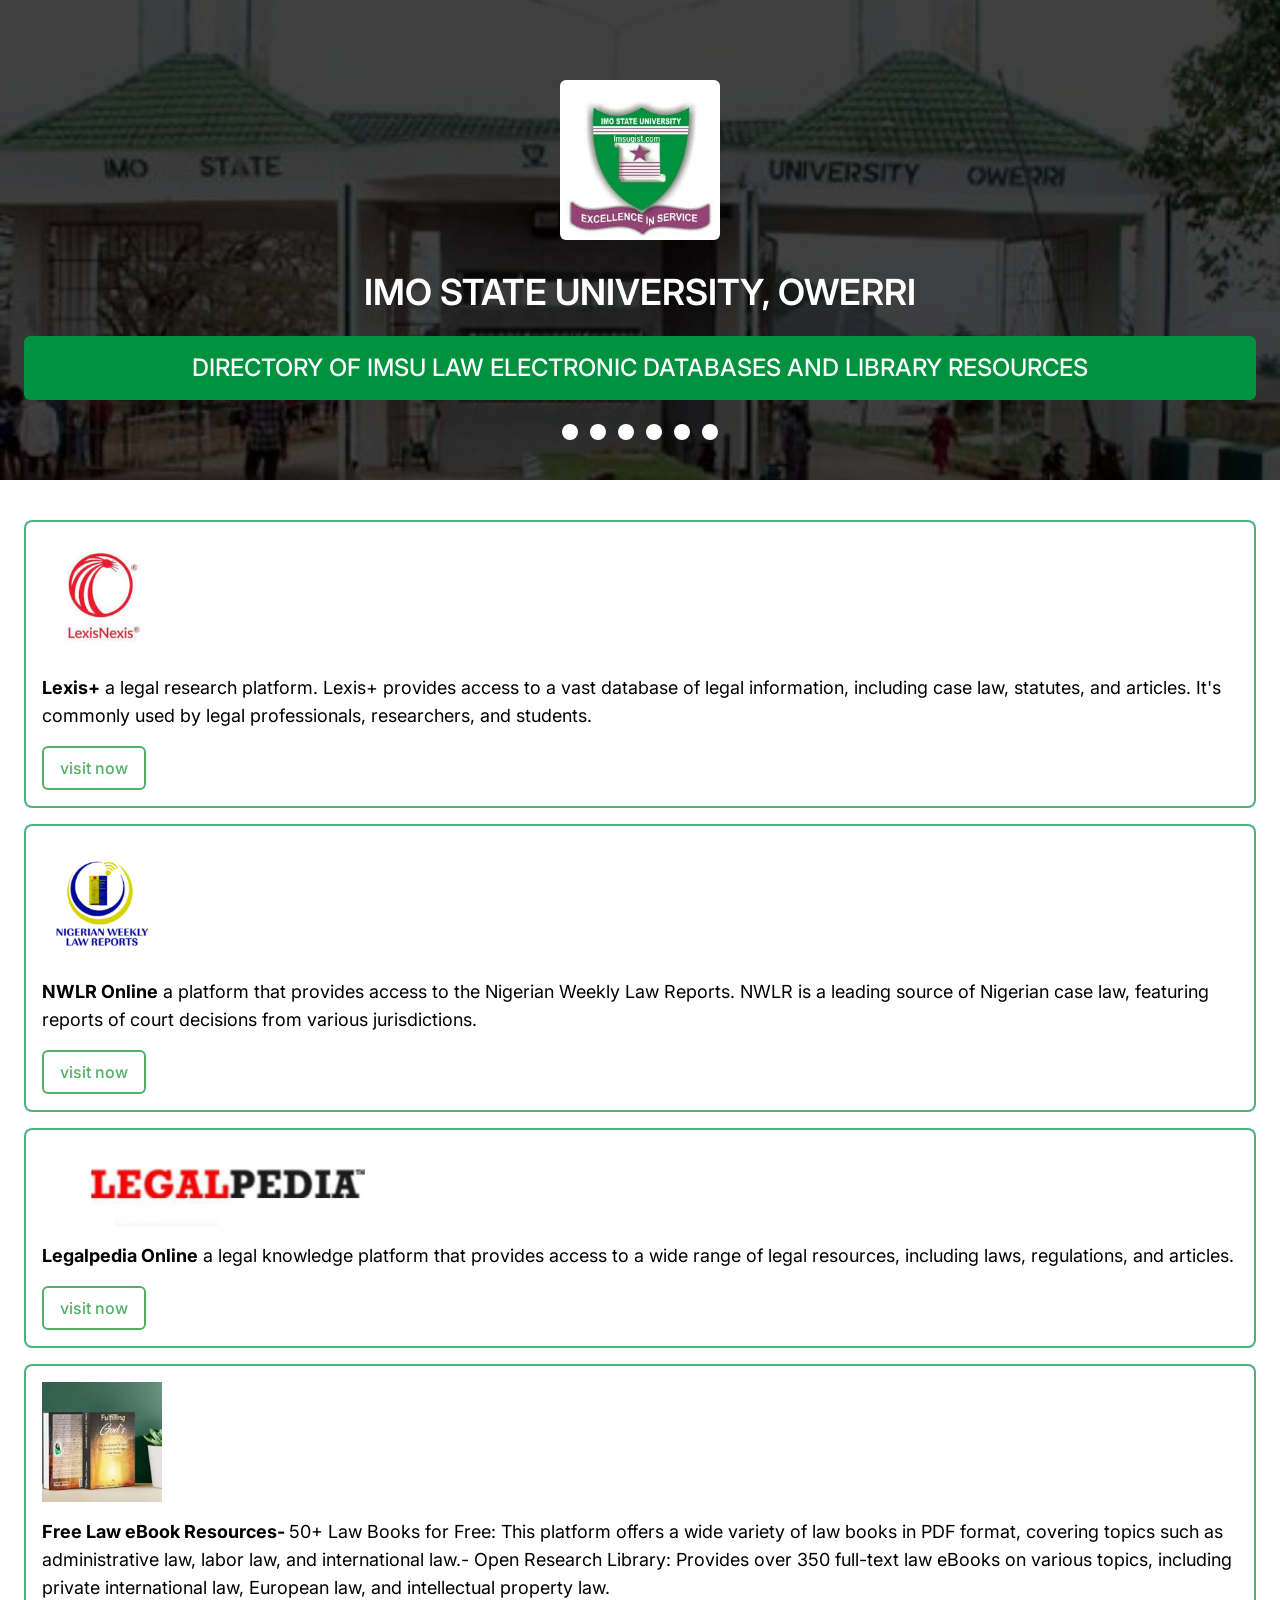
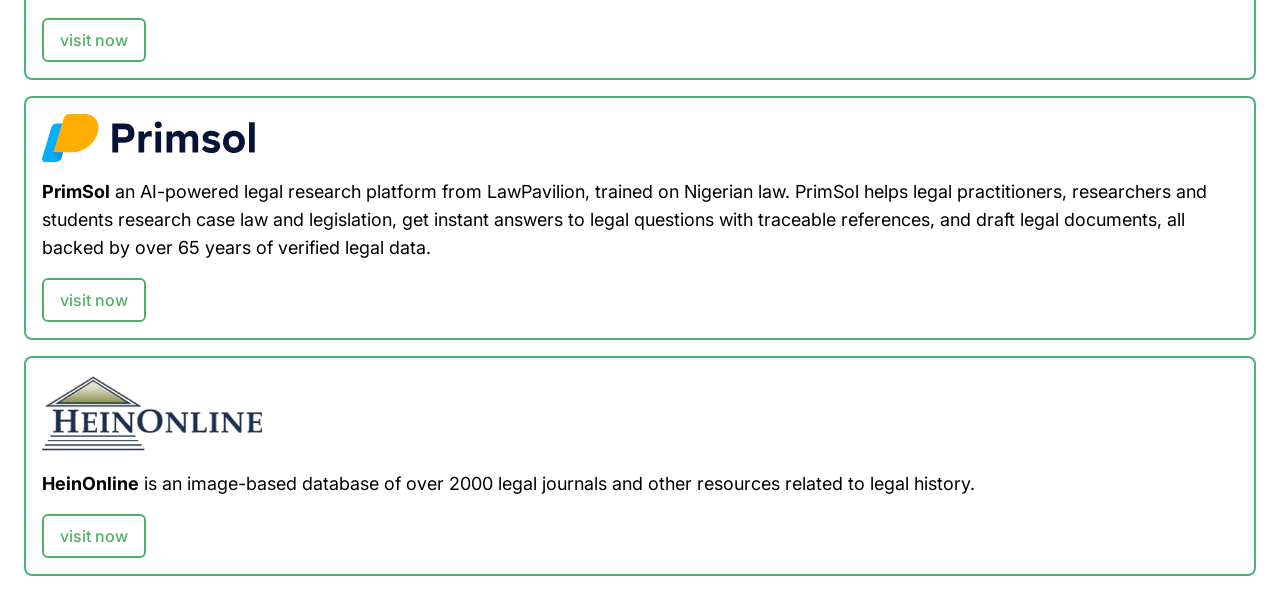
==== page.html @ 655c73ee "IMSU Law Library: add PrimSol and HeinOnline, remove login Co-Authored-By: Claude Sonnet 5.5 <norepl" ====
<!DOCTYPE html>
<html lang="en"><head>
<meta charset="utf-8"/>
<link href="imsulogo.jpg" rel="icon" type="image/svg+xml"/>
<link href="https://fonts.googleapis.com" rel="preconnect"/>
<link crossorigin="" href="https://fonts.gstatic.com" rel="preconnect"/>
<link href="https://fonts.googleapis.com/css2?family=Inter:wght@400;500;600;700&display=swap" rel="stylesheet"/>
<meta content="width=device-width, initial-scale=1.0" name="viewport"/>
<title>IMO STATE UNIVERISTY</title>
<script src="assets/index-BU5U6hZF.js" type="module"></script>
<link href="assets/index-Bzq4hoVD.css" rel="stylesheet"/>
<style id="_goober"> @keyframes go2264125279{from{transform:scale(0) rotate(45deg);opacity:0;}to{transform:scale(1) rotate(45deg);opacity:1;}}@keyframes go3020080000{from{transform:scale(0);opacity:0;}to{transform:scale(1);opacity:1;}}@keyframes go463499852{from{transform:scale(0) rotate(90deg);opacity:0;}to{transform:scale(1) rotate(90deg);opacity:1;}}@keyframes go1268368563{from{transform:rotate(0deg);}to{transform:rotate(360deg);}}@keyframes go1310225428{from{transform:scale(0) rotate(45deg);opacity:0;}to{transform:scale(1) rotate(45deg);opacity:1;}}@keyframes go651618207{0%{height:0;width:0;opacity:0;}40%{height:0;width:6px;opacity:1;}100%{opacity:1;height:10px;}}@keyframes go901347462{from{transform:scale(0.6);opacity:0.4;}to{transform:scale(1);opacity:1;}}.go4109123758{z-index:9999;}.go4109123758 > *{pointer-events:auto;}</style></head>
<body>
<div id="root"><div><div class="bg-[url(/imsu.jpg)] bg-black/75 bg-blend-overlay bg-cover bg-center py-10 px-3 md:px-6"><img alt="MLU" class="mx-auto size-20 sm:size-30 md:size-40 rounded-md mt-10" src="imsulogo.jpg"/><h1 class="text-lg sm:text-2xl md:text-4xl font-semibold text-center mt-4 py-4 px-2 text-white">IMO STATE UNIVERSITY, OWERRI</h1><h2 class="text-lg md:text-2xl font-medium bg-[#019240] text-white text-center mt-2 py-4 px-4 rounded-md max-w-7xl mx-auto">DIRECTORY OF IMSU LAW ELECTRONIC DATABASES AND LIBRARY RESOURCES</h2><div class="mt-6 w-fit flex items-center gap-3 mx-auto"><div class="bg-white size-3 md:size-4 rounded-full animate-pulse"></div><div class="bg-white size-3 md:size-4 rounded-full animate-pulse"></div><div class="bg-white size-3 md:size-4 rounded-full animate-pulse"></div><div class="bg-white size-3 md:size-4 rounded-full animate-pulse"></div><div class="bg-white size-3 md:size-4 rounded-full animate-pulse"></div><div class="bg-white size-3 md:size-4 rounded-full animate-pulse"></div></div></div><div class="max-w-7xl mx-auto p-4 md:p-6 mt-4"><div class="flex flex-col gap-4"><div class="bg-[#019240]/70 p-0.5 rounded-lg hover:scale-[102%_102%_102%] transition duration-200"><div class="bg-white rounded-md p-4"><img alt="Lexis+" class="size-20 md:size-30 object-cover object-center" src="assets/lexisNexis-DkxVz73U.png"/><p class="mt-4 md:text-lg"><span class="font-bold">Lexis+</span> a legal research platform. Lexis+ provides access to a vast database of legal information, including case law, statutes, and articles. It's commonly used by legal professionals, researchers, and students.</p><a class="py-2 px-4 mt-4 border-[#51b066] border-2 text-[#51b066] hover:bg-[#51b066] transition duration-300 hover:text-white block w-fit rounded-md font-medium" href="https://plus.lexis.com/uk" target="_blank">visit now</a></div></div><div class="bg-[#019240]/70 p-0.5 rounded-lg hover:scale-[102%_102%_102%] transition duration-200"><div class="bg-white rounded-md p-4"><img alt="NWLR Online" class="size-20 md:size-30 object-cover object-center" src="assets/NWLR-CiAnvEid.png"/><p class="mt-4 md:text-lg"><span class="font-bold">NWLR Online</span> a platform that provides access to the Nigerian Weekly Law Reports. NWLR is a leading source of Nigerian case law, featuring reports of court decisions from various jurisdictions.</p><a class="py-2 px-4 mt-4 border-[#51b066] border-2 text-[#51b066] hover:bg-[#51b066] transition duration-300 hover:text-white block w-fit rounded-md font-medium" href="https://nwlronline.com/auth/login" target="_blank">visit now</a></div></div><div class="bg-[#019240]/70 p-0.5 rounded-lg hover:scale-[102%_102%_102%] transition duration-200"><div class="bg-white rounded-md p-4"><img alt="Legalpedia Online" class="h-20" src="assets/legalPedia-B7PA20Cq.png"/><p class="mt-4 md:text-lg"><span class="font-bold">Legalpedia Online</span> a legal knowledge platform that provides access to a wide range of legal resources, including laws, regulations, and articles.</p><a class="py-2 px-4 mt-4 border-[#51b066] border-2 text-[#51b066] hover:bg-[#51b066] transition duration-300 hover:text-white block w-fit rounded-md font-medium" href="https://legalpediaresources.com " target="_blank">visit now</a></div></div><div class="bg-[#019240]/70 p-0.5 rounded-lg hover:scale-[102%_102%_102%] transition duration-200"><div class="bg-white rounded-md p-4"><img alt="Free Law eBook Resources- " class="size-20 md:size-30 object-cover object-center" src="assets/freeEbooks-CNn2TkH9.png"/><p class="mt-4 md:text-lg"><span class="font-bold">Free Law eBook Resources- </span> 50+ Law Books for Free: This platform offers a wide variety of law books in PDF format, covering topics such as administrative law, labor law, and international law.- Open Research Library: Provides over 350 full-text law eBooks on various topics, including private international law, European law, and intellectual property law.</p><a class="py-2 px-4 mt-4 border-[#51b066] border-2 text-[#51b066] hover:bg-[#51b066] transition duration-300 hover:text-white block w-fit rounded-md font-medium" href="https://directory.doabooks.org/discover?query=Law&amp;locale-attribute=en" target="_blank">visit now</a></div></div><div class="bg-[#019240]/70 p-0.5 rounded-lg hover:scale-[102%_102%_102%] transition duration-200"><div class="bg-white rounded-md p-4"><img alt="PrimSol" style="height:3rem" src="assets/primsol.svg"/><p class="mt-4 md:text-lg"><span class="font-bold">PrimSol</span> an AI-powered legal research platform from LawPavilion, trained on Nigerian law. PrimSol helps legal practitioners, researchers and students research case law and legislation, get instant answers to legal questions with traceable references, and draft legal documents, all backed by over 65 years of verified legal data.</p><a class="py-2 px-4 mt-4 border-[#51b066] border-2 text-[#51b066] hover:bg-[#51b066] transition duration-300 hover:text-white block w-fit rounded-md font-medium" href="https://primsol.lawpavilion.com/" target="_blank">visit now</a></div></div><div class="bg-[#019240]/70 p-0.5 rounded-lg hover:scale-[102%_102%_102%] transition duration-200"><div class="bg-white rounded-md p-4"><img alt="HeinOnline" class="h-20" src="assets/heinonline.png"/><p class="mt-4 md:text-lg"><span class="font-bold">HeinOnline</span> is an image-based database of over 2000 legal journals and other resources related to legal history.</p><a class="py-2 px-4 mt-4 border-[#51b066] border-2 text-[#51b066] hover:bg-[#51b066] transition duration-300 hover:text-white block w-fit rounded-md font-medium" href="https://wikipedialibrary.wmflabs.org/partners/33/" target="_blank">visit now</a></div></div></div></div></div><div id="_rht_toaster" style="position: fixed; z-index: 9999; inset: 16px; pointer-events: none;"></div></div>
</body></html>
---- assets/index-Bzq4hoVD.css ----
/*! tailwindcss v4.1.11 | MIT License | https://tailwindcss.com */@layer properties{@supports (((-webkit-hyphens:none)) and (not (margin-trim:inline))) or ((-moz-orient:inline) and (not (color:rgb(from red r g b)))){*,:before,:after,::backdrop{--tw-space-y-reverse:0;--tw-border-style:solid;--tw-font-weight:initial;--tw-blur:initial;--tw-brightness:initial;--tw-contrast:initial;--tw-grayscale:initial;--tw-hue-rotate:initial;--tw-invert:initial;--tw-opacity:initial;--tw-saturate:initial;--tw-sepia:initial;--tw-drop-shadow:initial;--tw-drop-shadow-color:initial;--tw-drop-shadow-alpha:100%;--tw-drop-shadow-size:initial;--tw-duration:initial}}}@layer theme{:root,:host{--font-sans:ui-sans-serif,system-ui,sans-serif,"Apple Color Emoji","Segoe UI Emoji","Segoe UI Symbol","Noto Color Emoji";--font-mono:ui-monospace,SFMono-Regular,Menlo,Monaco,Consolas,"Liberation Mono","Courier New",monospace;--color-green-600:oklch(62.7% .194 149.214);--color-green-700:oklch(52.7% .154 150.069);--color-gray-100:oklch(96.7% .003 264.542);--color-black:#000;--color-white:#fff;--spacing:.25rem;--container-xl:36rem;--container-7xl:80rem;--text-lg:1.125rem;--text-lg--line-height:calc(1.75/1.125);--text-2xl:1.5rem;--text-2xl--line-height:calc(2/1.5);--text-4xl:2.25rem;--text-4xl--line-height:calc(2.5/2.25);--font-weight-medium:500;--font-weight-semibold:600;--font-weight-bold:700;--radius-sm:.25rem;--radius-md:.375rem;--radius-lg:.5rem;--animate-pulse:pulse 2s cubic-bezier(.4,0,.6,1)infinite;--default-transition-duration:.15s;--default-transition-timing-function:cubic-bezier(.4,0,.2,1);--default-font-family:var(--font-sans);--default-mono-font-family:var(--font-mono)}}@layer base{*,:after,:before,::backdrop{box-sizing:border-box;border:0 solid;margin:0;padding:0}::file-selector-button{box-sizing:border-box;border:0 solid;margin:0;padding:0}html,:host{-webkit-text-size-adjust:100%;tab-size:4;line-height:1.5;font-family:var(--default-font-family,ui-sans-serif,system-ui,sans-serif,"Apple Color Emoji","Segoe UI Emoji","Segoe UI Symbol","Noto Color Emoji");font-feature-settings:var(--default-font-feature-settings,normal);font-variation-settings:var(--default-font-variation-settings,normal);-webkit-tap-highlight-color:transparent}hr{height:0;color:inherit;border-top-width:1px}abbr:where([title]){-webkit-text-decoration:underline dotted;text-decoration:underline dotted}h1,h2,h3,h4,h5,h6{font-size:inherit;font-weight:inherit}a{color:inherit;-webkit-text-decoration:inherit;text-decoration:inherit}b,strong{font-weight:bolder}code,kbd,samp,pre{font-family:var(--default-mono-font-family,ui-monospace,SFMono-Regular,Menlo,Monaco,Consolas,"Liberation Mono","Courier New",monospace);font-feature-settings:var(--default-mono-font-feature-settings,normal);font-variation-settings:var(--default-mono-font-variation-settings,normal);font-size:1em}small{font-size:80%}sub,sup{vertical-align:baseline;font-size:75%;line-height:0;position:relative}sub{bottom:-.25em}sup{top:-.5em}table{text-indent:0;border-color:inherit;border-collapse:collapse}:-moz-focusring{outline:auto}progress{vertical-align:baseline}summary{display:list-item}ol,ul,menu{list-style:none}img,svg,video,canvas,audio,iframe,embed,object{vertical-align:middle;display:block}img,video{max-width:100%;height:auto}button,input,select,optgroup,textarea{font:inherit;font-feature-settings:inherit;font-variation-settings:inherit;letter-spacing:inherit;color:inherit;opacity:1;background-color:#0000;border-radius:0}::file-selector-button{font:inherit;font-feature-settings:inherit;font-variation-settings:inherit;letter-spacing:inherit;color:inherit;opacity:1;background-color:#0000;border-radius:0}:where(select:is([multiple],[size])) optgroup{font-weight:bolder}:where(select:is([multiple],[size])) optgroup option{padding-inline-start:20px}::file-selector-button{margin-inline-end:4px}::placeholder{opacity:1}@supports (not ((-webkit-appearance:-apple-pay-button))) or (contain-intrinsic-size:1px){::placeholder{color:currentColor}@supports (color:color-mix(in lab,red,red)){::placeholder{color:color-mix(in oklab,currentcolor 50%,transparent)}}}textarea{resize:vertical}::-webkit-search-decoration{-webkit-appearance:none}::-webkit-date-and-time-value{min-height:1lh;text-align:inherit}::-webkit-datetime-edit{display:inline-flex}::-webkit-datetime-edit-fields-wrapper{padding:0}::-webkit-datetime-edit{padding-block:0}::-webkit-datetime-edit-year-field{padding-block:0}::-webkit-datetime-edit-month-field{padding-block:0}::-webkit-datetime-edit-day-field{padding-block:0}::-webkit-datetime-edit-hour-field{padding-block:0}::-webkit-datetime-edit-minute-field{padding-block:0}::-webkit-datetime-edit-second-field{padding-block:0}::-webkit-datetime-edit-millisecond-field{padding-block:0}::-webkit-datetime-edit-meridiem-field{padding-block:0}:-moz-ui-invalid{box-shadow:none}button,input:where([type=button],[type=reset],[type=submit]){appearance:button}::file-selector-button{appearance:button}::-webkit-inner-spin-button{height:auto}::-webkit-outer-spin-button{height:auto}[hidden]:where(:not([hidden=until-found])){display:none!important}}@layer components;@layer utilities{.mx-auto{margin-inline:auto}.mt-2{margin-top:calc(var(--spacing)*2)}.mt-4{margin-top:calc(var(--spacing)*4)}.mt-6{margin-top:calc(var(--spacing)*6)}.mt-8{margin-top:calc(var(--spacing)*8)}.mt-10{margin-top:calc(var(--spacing)*10)}.ml-auto{margin-left:auto}.block{display:block}.flex{display:flex}.size-3{width:calc(var(--spacing)*3);height:calc(var(--spacing)*3)}.size-20{width:calc(var(--spacing)*20);height:calc(var(--spacing)*20)}.h-20{height:calc(var(--spacing)*20)}.w-fit{width:fit-content}.w-full{width:100%}.max-w-7xl{max-width:var(--container-7xl)}.max-w-xl{max-width:var(--container-xl)}.animate-pulse{animation:var(--animate-pulse)}.cursor-pointer{cursor:pointer}.flex-col{flex-direction:column}.items-center{align-items:center}.gap-3{gap:calc(var(--spacing)*3)}.gap-4{gap:calc(var(--spacing)*4)}:where(.space-y-1>:not(:last-child)){--tw-space-y-reverse:0;margin-block-start:calc(calc(var(--spacing)*1)*var(--tw-space-y-reverse));margin-block-end:calc(calc(var(--spacing)*1)*calc(1 - var(--tw-space-y-reverse)))}:where(.space-y-4>:not(:last-child)){--tw-space-y-reverse:0;margin-block-start:calc(calc(var(--spacing)*4)*var(--tw-space-y-reverse));margin-block-end:calc(calc(var(--spacing)*4)*calc(1 - var(--tw-space-y-reverse)))}.rounded-full{border-radius:3.40282e38px}.rounded-lg{border-radius:var(--radius-lg)}.rounded-md{border-radius:var(--radius-md)}.rounded-sm{border-radius:var(--radius-sm)}.border-1{border-style:var(--tw-border-style);border-width:1px}.border-2{border-style:var(--tw-border-style);border-width:2px}.border-\[\#51b066\]{border-color:#51b066}.border-black{border-color:var(--color-black)}.bg-\[\#00974a\]{background-color:#00974a}.bg-\[\#019240\]{background-color:#019240}.bg-\[\#019240\]\/70{background-color:#019240b3}.bg-black\/60{background-color:#0009}@supports (color:color-mix(in lab,red,red)){.bg-black\/60{background-color:color-mix(in oklab,var(--color-black)60%,transparent)}}.bg-black\/75{background-color:#000000bf}@supports (color:color-mix(in lab,red,red)){.bg-black\/75{background-color:color-mix(in oklab,var(--color-black)75%,transparent)}}.bg-white{background-color:var(--color-white)}.bg-\[url\(\/imosuni\.png\)\]{background-image:url(../imosuni.png)}.bg-\[url\(\/imsu\.jpg\)\]{background-image:url(../imsu.jpg)}.bg-cover{background-size:cover}.bg-center{background-position:50%}.object-cover{object-fit:cover}.object-center{object-position:center}.p-0\.5{padding:calc(var(--spacing)*.5)}.p-2{padding:calc(var(--spacing)*2)}.p-3{padding:calc(var(--spacing)*3)}.p-4{padding:calc(var(--spacing)*4)}.px-2{padding-inline:calc(var(--spacing)*2)}.px-3{padding-inline:calc(var(--spacing)*3)}.px-4{padding-inline:calc(var(--spacing)*4)}.py-1{padding-block:calc(var(--spacing)*1)}.py-2{padding-block:calc(var(--spacing)*2)}.py-4{padding-block:calc(var(--spacing)*4)}.py-10{padding-block:calc(var(--spacing)*10)}.text-center{text-align:center}.text-2xl{font-size:var(--text-2xl);line-height:var(--tw-leading,var(--text-2xl--line-height))}.text-lg{font-size:var(--text-lg);line-height:var(--tw-leading,var(--text-lg--line-height))}.font-bold{--tw-font-weight:var(--font-weight-bold);font-weight:var(--font-weight-bold)}.font-medium{--tw-font-weight:var(--font-weight-medium);font-weight:var(--font-weight-medium)}.font-semibold{--tw-font-weight:var(--font-weight-semibold);font-weight:var(--font-weight-semibold)}.text-\[\#51b066\]{color:#51b066}.text-\[\#00974a\]{color:#00974a}.text-white{color:var(--color-white)}.bg-blend-overlay{background-blend-mode:overlay}.filter{filter:var(--tw-blur,)var(--tw-brightness,)var(--tw-contrast,)var(--tw-grayscale,)var(--tw-hue-rotate,)var(--tw-invert,)var(--tw-saturate,)var(--tw-sepia,)var(--tw-drop-shadow,)}.transition{transition-property:color,background-color,border-color,outline-color,text-decoration-color,fill,stroke,--tw-gradient-from,--tw-gradient-via,--tw-gradient-to,opacity,box-shadow,transform,translate,scale,rotate,filter,-webkit-backdrop-filter,backdrop-filter,display,visibility,content-visibility,overlay,pointer-events;transition-timing-function:var(--tw-ease,var(--default-transition-timing-function));transition-duration:var(--tw-duration,var(--default-transition-duration))}.duration-200{--tw-duration:.2s;transition-duration:.2s}.duration-300{--tw-duration:.3s;transition-duration:.3s}.duration-500{--tw-duration:.5s;transition-duration:.5s}.outline-none{--tw-outline-style:none;outline-style:none}@media (hover:hover){.hover\:scale-\[102\%_102\%_102\%\]:hover{scale:102% 102% 102%}.hover\:bg-\[\#51b066\]:hover{background-color:#51b066}.hover\:bg-gray-100:hover{background-color:var(--color-gray-100)}.hover\:bg-green-700:hover{background-color:var(--color-green-700)}.hover\:text-white:hover{color:var(--color-white)}}.focus\:border-green-600:focus{border-color:var(--color-green-600)}.disabled\:bg-\[\#00974a\]\/50:disabled{background-color:#00974a80}@media (min-width:40rem){.sm\:size-30{width:calc(var(--spacing)*30);height:calc(var(--spacing)*30)}.sm\:text-2xl{font-size:var(--text-2xl);line-height:var(--tw-leading,var(--text-2xl--line-height))}}@media (min-width:48rem){.md\:size-4{width:calc(var(--spacing)*4);height:calc(var(--spacing)*4)}.md\:size-30{width:calc(var(--spacing)*30);height:calc(var(--spacing)*30)}.md\:size-40{width:calc(var(--spacing)*40);height:calc(var(--spacing)*40)}.md\:p-6{padding:calc(var(--spacing)*6)}.md\:px-6{padding-inline:calc(var(--spacing)*6)}.md\:text-2xl{font-size:var(--text-2xl);line-height:var(--tw-leading,var(--text-2xl--line-height))}.md\:text-4xl{font-size:var(--text-4xl);line-height:var(--tw-leading,var(--text-4xl--line-height))}.md\:text-lg{font-size:var(--text-lg);line-height:var(--tw-leading,var(--text-lg--line-height))}}}*{font-family:Inter,sans-serif}@property --tw-space-y-reverse{syntax:"*";inherits:false;initial-value:0}@property --tw-border-style{syntax:"*";inherits:false;initial-value:solid}@property --tw-font-weight{syntax:"*";inherits:false}@property --tw-blur{syntax:"*";inherits:false}@property --tw-brightness{syntax:"*";inherits:false}@property --tw-contrast{syntax:"*";inherits:false}@property --tw-grayscale{syntax:"*";inherits:false}@property --tw-hue-rotate{syntax:"*";inherits:false}@property --tw-invert{syntax:"*";inherits:false}@property --tw-opacity{syntax:"*";inherits:false}@property --tw-saturate{syntax:"*";inherits:false}@property --tw-sepia{syntax:"*";inherits:false}@property --tw-drop-shadow{syntax:"*";inherits:false}@property --tw-drop-shadow-color{syntax:"*";inherits:false}@property --tw-drop-shadow-alpha{syntax:"<percentage>";inherits:false;initial-value:100%}@property --tw-drop-shadow-size{syntax:"*";inherits:false}@property --tw-duration{syntax:"*";inherits:false}@keyframes pulse{50%{opacity:.5}}
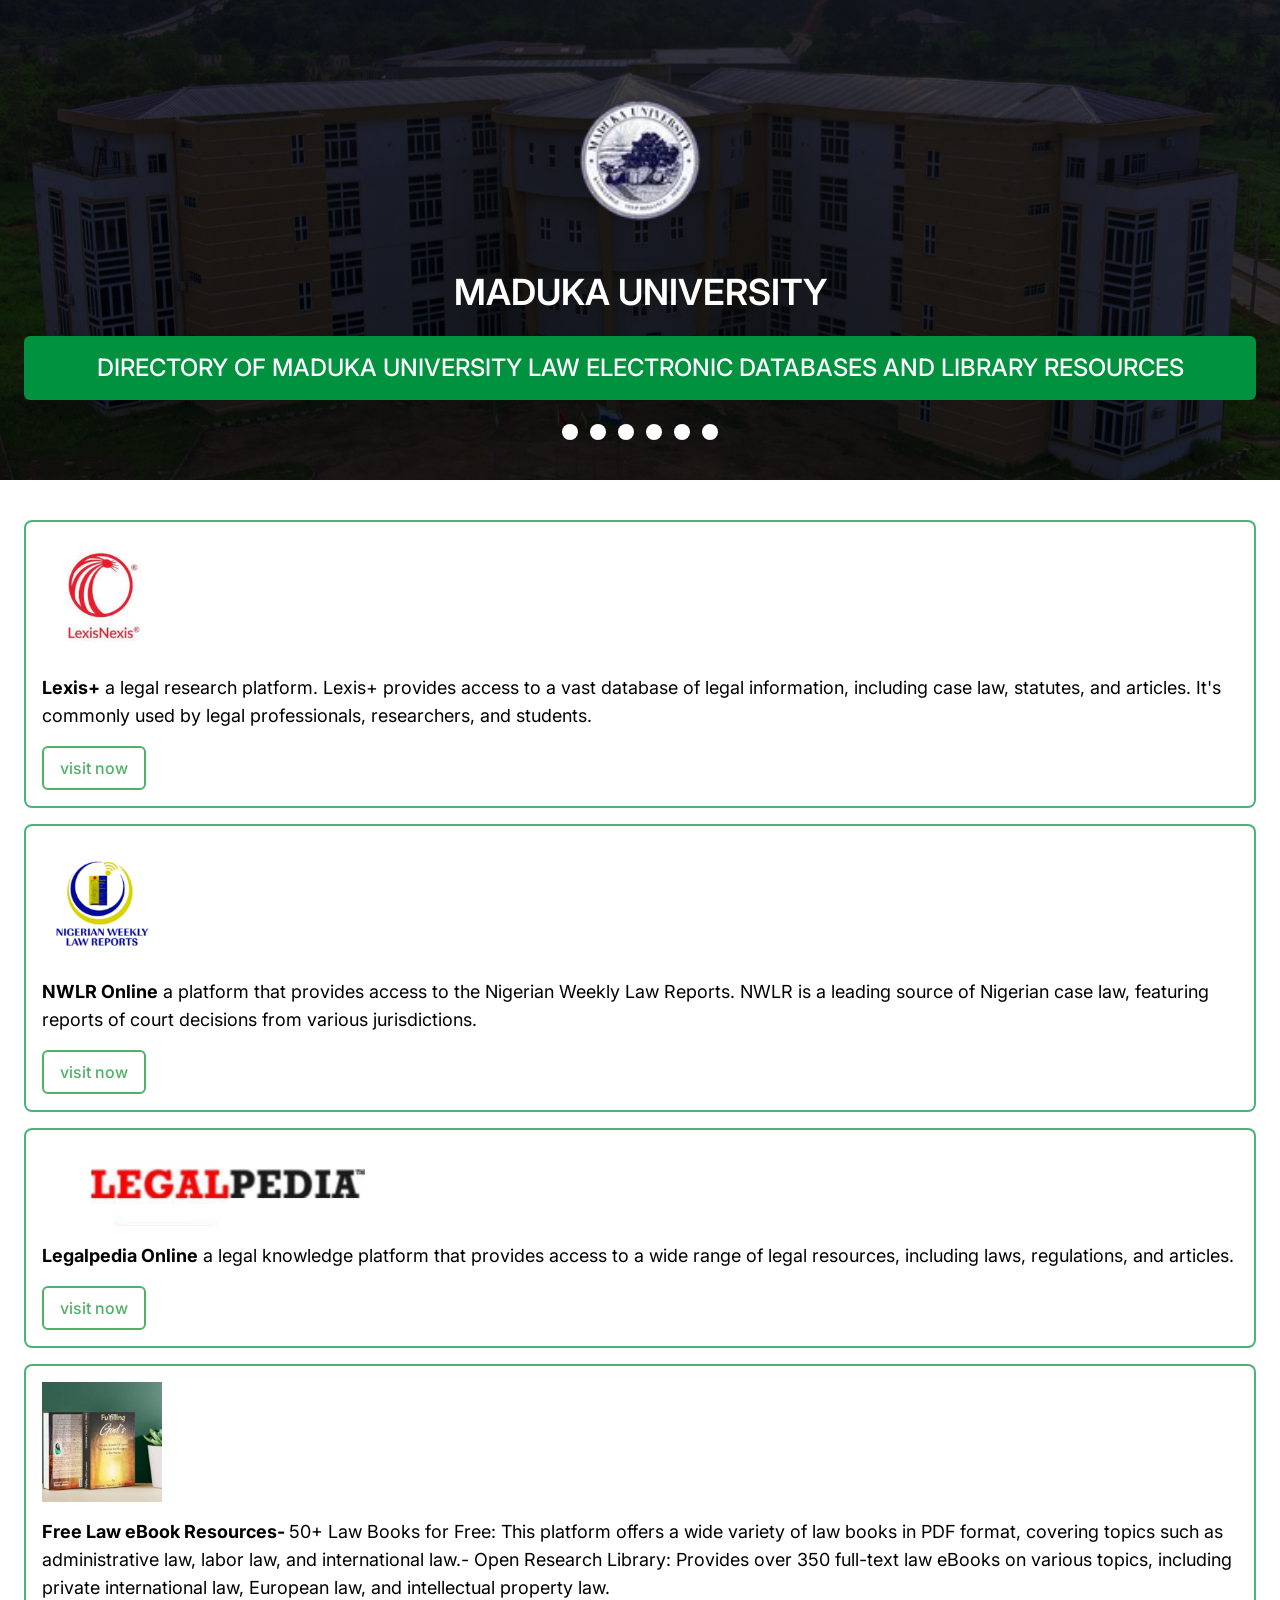
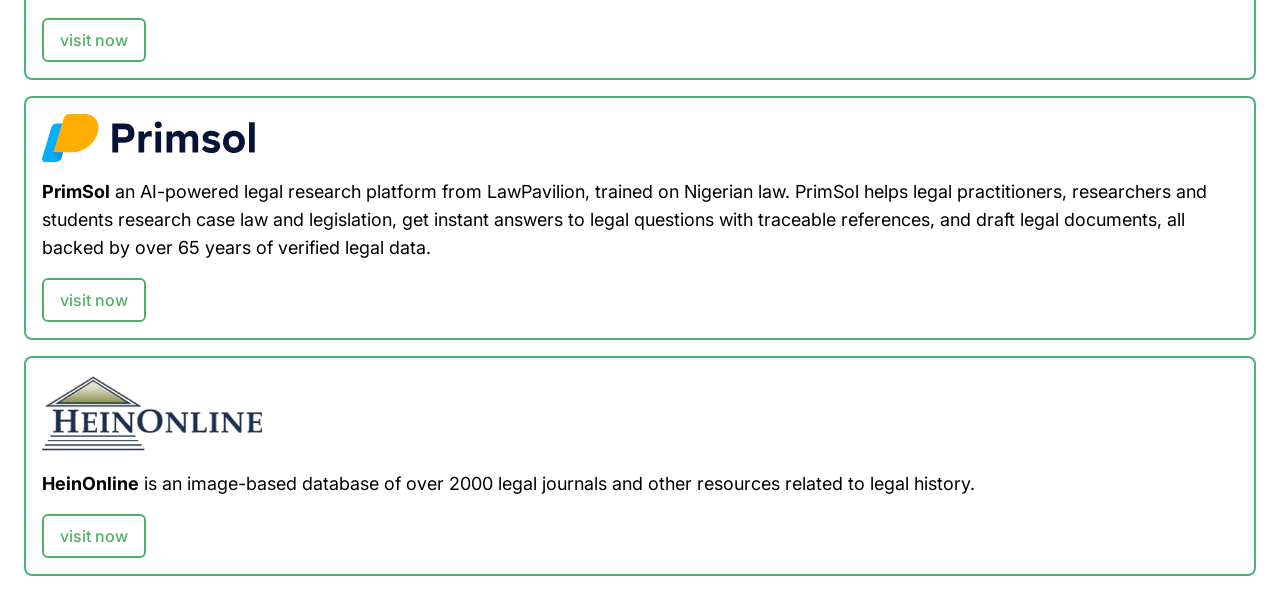
==== commit 3cb573b0: "Rebrand to Maduka University: new logo, background, and text Co-Authored-By: Claude Sonnet 5.5 <nore" ====
--- a/page.html
+++ b/page.html
@@ -1,15 +1,15 @@
 <!DOCTYPE html>
 <html lang="en"><head>
 <meta charset="utf-8"/>
-<link href="imsulogo.jpg" rel="icon" type="image/svg+xml"/>
+<link href="/assets/mulogo.webp" rel="icon" type="image/webp"/>
 <link href="https://fonts.googleapis.com" rel="preconnect"/>
 <link crossorigin="" href="https://fonts.gstatic.com" rel="preconnect"/>
 <link href="https://fonts.googleapis.com/css2?family=Inter:wght@400;500;600;700&display=swap" rel="stylesheet"/>
 <meta content="width=device-width, initial-scale=1.0" name="viewport"/>
-<title>IMO STATE UNIVERISTY</title>
+<title>MADUKA UNIVERSITY</title>
 <script src="assets/index-BU5U6hZF.js" type="module"></script>
 <link href="assets/index-Bzq4hoVD.css" rel="stylesheet"/>
 <style id="_goober"> @keyframes go2264125279{from{transform:scale(0) rotate(45deg);opacity:0;}to{transform:scale(1) rotate(45deg);opacity:1;}}@keyframes go3020080000{from{transform:scale(0);opacity:0;}to{transform:scale(1);opacity:1;}}@keyframes go463499852{from{transform:scale(0) rotate(90deg);opacity:0;}to{transform:scale(1) rotate(90deg);opacity:1;}}@keyframes go1268368563{from{transform:rotate(0deg);}to{transform:rotate(360deg);}}@keyframes go1310225428{from{transform:scale(0) rotate(45deg);opacity:0;}to{transform:scale(1) rotate(45deg);opacity:1;}}@keyframes go651618207{0%{height:0;width:0;opacity:0;}40%{height:0;width:6px;opacity:1;}100%{opacity:1;height:10px;}}@keyframes go901347462{from{transform:scale(0.6);opacity:0.4;}to{transform:scale(1);opacity:1;}}.go4109123758{z-index:9999;}.go4109123758 > *{pointer-events:auto;}</style></head>
 <body>
-<div id="root"><div><div class="bg-[url(/imsu.jpg)] bg-black/75 bg-blend-overlay bg-cover bg-center py-10 px-3 md:px-6"><img alt="MLU" class="mx-auto size-20 sm:size-30 md:size-40 rounded-md mt-10" src="imsulogo.jpg"/><h1 class="text-lg sm:text-2xl md:text-4xl font-semibold text-center mt-4 py-4 px-2 text-white">IMO STATE UNIVERSITY, OWERRI</h1><h2 class="text-lg md:text-2xl font-medium bg-[#019240] text-white text-center mt-2 py-4 px-4 rounded-md max-w-7xl mx-auto">DIRECTORY OF IMSU LAW ELECTRONIC DATABASES AND LIBRARY RESOURCES</h2><div class="mt-6 w-fit flex items-center gap-3 mx-auto"><div class="bg-white size-3 md:size-4 rounded-full animate-pulse"></div><div class="bg-white size-3 md:size-4 rounded-full animate-pulse"></div><div class="bg-white size-3 md:size-4 rounded-full animate-pulse"></div><div class="bg-white size-3 md:size-4 rounded-full animate-pulse"></div><div class="bg-white size-3 md:size-4 rounded-full animate-pulse"></div><div class="bg-white size-3 md:size-4 rounded-full animate-pulse"></div></div></div><div class="max-w-7xl mx-auto p-4 md:p-6 mt-4"><div class="flex flex-col gap-4"><div class="bg-[#019240]/70 p-0.5 rounded-lg hover:scale-[102%_102%_102%] transition duration-200"><div class="bg-white rounded-md p-4"><img alt="Lexis+" class="size-20 md:size-30 object-cover object-center" src="assets/lexisNexis-DkxVz73U.png"/><p class="mt-4 md:text-lg"><span class="font-bold">Lexis+</span> a legal research platform. Lexis+ provides access to a vast database of legal information, including case law, statutes, and articles. It's commonly used by legal professionals, researchers, and students.</p><a class="py-2 px-4 mt-4 border-[#51b066] border-2 text-[#51b066] hover:bg-[#51b066] transition duration-300 hover:text-white block w-fit rounded-md font-medium" href="https://plus.lexis.com/uk" target="_blank">visit now</a></div></div><div class="bg-[#019240]/70 p-0.5 rounded-lg hover:scale-[102%_102%_102%] transition duration-200"><div class="bg-white rounded-md p-4"><img alt="NWLR Online" class="size-20 md:size-30 object-cover object-center" src="assets/NWLR-CiAnvEid.png"/><p class="mt-4 md:text-lg"><span class="font-bold">NWLR Online</span> a platform that provides access to the Nigerian Weekly Law Reports. NWLR is a leading source of Nigerian case law, featuring reports of court decisions from various jurisdictions.</p><a class="py-2 px-4 mt-4 border-[#51b066] border-2 text-[#51b066] hover:bg-[#51b066] transition duration-300 hover:text-white block w-fit rounded-md font-medium" href="https://nwlronline.com/auth/login" target="_blank">visit now</a></div></div><div class="bg-[#019240]/70 p-0.5 rounded-lg hover:scale-[102%_102%_102%] transition duration-200"><div class="bg-white rounded-md p-4"><img alt="Legalpedia Online" class="h-20" src="assets/legalPedia-B7PA20Cq.png"/><p class="mt-4 md:text-lg"><span class="font-bold">Legalpedia Online</span> a legal knowledge platform that provides access to a wide range of legal resources, including laws, regulations, and articles.</p><a class="py-2 px-4 mt-4 border-[#51b066] border-2 text-[#51b066] hover:bg-[#51b066] transition duration-300 hover:text-white block w-fit rounded-md font-medium" href="https://legalpediaresources.com " target="_blank">visit now</a></div></div><div class="bg-[#019240]/70 p-0.5 rounded-lg hover:scale-[102%_102%_102%] transition duration-200"><div class="bg-white rounded-md p-4"><img alt="Free Law eBook Resources- " class="size-20 md:size-30 object-cover object-center" src="assets/freeEbooks-CNn2TkH9.png"/><p class="mt-4 md:text-lg"><span class="font-bold">Free Law eBook Resources- </span> 50+ Law Books for Free: This platform offers a wide variety of law books in PDF format, covering topics such as administrative law, labor law, and international law.- Open Research Library: Provides over 350 full-text law eBooks on various topics, including private international law, European law, and intellectual property law.</p><a class="py-2 px-4 mt-4 border-[#51b066] border-2 text-[#51b066] hover:bg-[#51b066] transition duration-300 hover:text-white block w-fit rounded-md font-medium" href="https://directory.doabooks.org/discover?query=Law&amp;locale-attribute=en" target="_blank">visit now</a></div></div><div class="bg-[#019240]/70 p-0.5 rounded-lg hover:scale-[102%_102%_102%] transition duration-200"><div class="bg-white rounded-md p-4"><img alt="PrimSol" style="height:3rem" src="assets/primsol.svg"/><p class="mt-4 md:text-lg"><span class="font-bold">PrimSol</span> an AI-powered legal research platform from LawPavilion, trained on Nigerian law. PrimSol helps legal practitioners, researchers and students research case law and legislation, get instant answers to legal questions with traceable references, and draft legal documents, all backed by over 65 years of verified legal data.</p><a class="py-2 px-4 mt-4 border-[#51b066] border-2 text-[#51b066] hover:bg-[#51b066] transition duration-300 hover:text-white block w-fit rounded-md font-medium" href="https://primsol.lawpavilion.com/" target="_blank">visit now</a></div></div><div class="bg-[#019240]/70 p-0.5 rounded-lg hover:scale-[102%_102%_102%] transition duration-200"><div class="bg-white rounded-md p-4"><img alt="HeinOnline" class="h-20" src="assets/heinonline.png"/><p class="mt-4 md:text-lg"><span class="font-bold">HeinOnline</span> is an image-based database of over 2000 legal journals and other resources related to legal history.</p><a class="py-2 px-4 mt-4 border-[#51b066] border-2 text-[#51b066] hover:bg-[#51b066] transition duration-300 hover:text-white block w-fit rounded-md font-medium" href="https://wikipedialibrary.wmflabs.org/partners/33/" target="_blank">visit now</a></div></div></div></div></div><div id="_rht_toaster" style="position: fixed; z-index: 9999; inset: 16px; pointer-events: none;"></div></div>
+<div id="root"><div><div class="bg-[url(/maduka.jpg)] bg-black/75 bg-blend-overlay bg-cover bg-center py-10 px-3 md:px-6"><img alt="Maduka University" class="mx-auto size-20 sm:size-30 md:size-40 rounded-md mt-10" src="/assets/mulogo.webp"/><h1 class="text-lg sm:text-2xl md:text-4xl font-semibold text-center mt-4 py-4 px-2 text-white">MADUKA UNIVERSITY</h1><h2 class="text-lg md:text-2xl font-medium bg-[#019240] text-white text-center mt-2 py-4 px-4 rounded-md max-w-7xl mx-auto">DIRECTORY OF MADUKA UNIVERSITY LAW ELECTRONIC DATABASES AND LIBRARY RESOURCES</h2><div class="mt-6 w-fit flex items-center gap-3 mx-auto"><div class="bg-white size-3 md:size-4 rounded-full animate-pulse"></div><div class="bg-white size-3 md:size-4 rounded-full animate-pulse"></div><div class="bg-white size-3 md:size-4 rounded-full animate-pulse"></div><div class="bg-white size-3 md:size-4 rounded-full animate-pulse"></div><div class="bg-white size-3 md:size-4 rounded-full animate-pulse"></div><div class="bg-white size-3 md:size-4 rounded-full animate-pulse"></div></div></div><div class="max-w-7xl mx-auto p-4 md:p-6 mt-4"><div class="flex flex-col gap-4"><div class="bg-[#019240]/70 p-0.5 rounded-lg hover:scale-[102%_102%_102%] transition duration-200"><div class="bg-white rounded-md p-4"><img alt="Lexis+" class="size-20 md:size-30 object-cover object-center" src="assets/lexisNexis-DkxVz73U.png"/><p class="mt-4 md:text-lg"><span class="font-bold">Lexis+</span> a legal research platform. Lexis+ provides access to a vast database of legal information, including case law, statutes, and articles. It's commonly used by legal professionals, researchers, and students.</p><a class="py-2 px-4 mt-4 border-[#51b066] border-2 text-[#51b066] hover:bg-[#51b066] transition duration-300 hover:text-white block w-fit rounded-md font-medium" href="https://plus.lexis.com/uk" target="_blank">visit now</a></div></div><div class="bg-[#019240]/70 p-0.5 rounded-lg hover:scale-[102%_102%_102%] transition duration-200"><div class="bg-white rounded-md p-4"><img alt="NWLR Online" class="size-20 md:size-30 object-cover object-center" src="assets/NWLR-CiAnvEid.png"/><p class="mt-4 md:text-lg"><span class="font-bold">NWLR Online</span> a platform that provides access to the Nigerian Weekly Law Reports. NWLR is a leading source of Nigerian case law, featuring reports of court decisions from various jurisdictions.</p><a class="py-2 px-4 mt-4 border-[#51b066] border-2 text-[#51b066] hover:bg-[#51b066] transition duration-300 hover:text-white block w-fit rounded-md font-medium" href="https://nwlronline.com/auth/login" target="_blank">visit now</a></div></div><div class="bg-[#019240]/70 p-0.5 rounded-lg hover:scale-[102%_102%_102%] transition duration-200"><div class="bg-white rounded-md p-4"><img alt="Legalpedia Online" class="h-20" src="assets/legalPedia-B7PA20Cq.png"/><p class="mt-4 md:text-lg"><span class="font-bold">Legalpedia Online</span> a legal knowledge platform that provides access to a wide range of legal resources, including laws, regulations, and articles.</p><a class="py-2 px-4 mt-4 border-[#51b066] border-2 text-[#51b066] hover:bg-[#51b066] transition duration-300 hover:text-white block w-fit rounded-md font-medium" href="https://legalpediaresources.com " target="_blank">visit now</a></div></div><div class="bg-[#019240]/70 p-0.5 rounded-lg hover:scale-[102%_102%_102%] transition duration-200"><div class="bg-white rounded-md p-4"><img alt="Free Law eBook Resources- " class="size-20 md:size-30 object-cover object-center" src="assets/freeEbooks-CNn2TkH9.png"/><p class="mt-4 md:text-lg"><span class="font-bold">Free Law eBook Resources- </span> 50+ Law Books for Free: This platform offers a wide variety of law books in PDF format, covering topics such as administrative law, labor law, and international law.- Open Research Library: Provides over 350 full-text law eBooks on various topics, including private international law, European law, and intellectual property law.</p><a class="py-2 px-4 mt-4 border-[#51b066] border-2 text-[#51b066] hover:bg-[#51b066] transition duration-300 hover:text-white block w-fit rounded-md font-medium" href="https://directory.doabooks.org/discover?query=Law&amp;locale-attribute=en" target="_blank">visit now</a></div></div><div class="bg-[#019240]/70 p-0.5 rounded-lg hover:scale-[102%_102%_102%] transition duration-200"><div class="bg-white rounded-md p-4"><img alt="PrimSol" style="height:3rem" src="assets/primsol.svg"/><p class="mt-4 md:text-lg"><span class="font-bold">PrimSol</span> an AI-powered legal research platform from LawPavilion, trained on Nigerian law. PrimSol helps legal practitioners, researchers and students research case law and legislation, get instant answers to legal questions with traceable references, and draft legal documents, all backed by over 65 years of verified legal data.</p><a class="py-2 px-4 mt-4 border-[#51b066] border-2 text-[#51b066] hover:bg-[#51b066] transition duration-300 hover:text-white block w-fit rounded-md font-medium" href="https://primsol.lawpavilion.com/" target="_blank">visit now</a></div></div><div class="bg-[#019240]/70 p-0.5 rounded-lg hover:scale-[102%_102%_102%] transition duration-200"><div class="bg-white rounded-md p-4"><img alt="HeinOnline" class="h-20" src="assets/heinonline.png"/><p class="mt-4 md:text-lg"><span class="font-bold">HeinOnline</span> is an image-based database of over 2000 legal journals and other resources related to legal history.</p><a class="py-2 px-4 mt-4 border-[#51b066] border-2 text-[#51b066] hover:bg-[#51b066] transition duration-300 hover:text-white block w-fit rounded-md font-medium" href="https://wikipedialibrary.wmflabs.org/partners/33/" target="_blank">visit now</a></div></div></div></div></div><div id="_rht_toaster" style="position: fixed; z-index: 9999; inset: 16px; pointer-events: none;"></div></div>
 </body></html>
--- a/assets/index-Bzq4hoVD.css
+++ b/assets/index-Bzq4hoVD.css
@@ -1 +1 @@
-/*! tailwindcss v4.1.11 | MIT License | https://tailwindcss.com */@layer properties{@supports (((-webkit-hyphens:none)) and (not (margin-trim:inline))) or ((-moz-orient:inline) and (not (color:rgb(from red r g b)))){*,:before,:after,::backdrop{--tw-space-y-reverse:0;--tw-border-style:solid;--tw-font-weight:initial;--tw-blur:initial;--tw-brightness:initial;--tw-contrast:initial;--tw-grayscale:initial;--tw-hue-rotate:initial;--tw-invert:initial;--tw-opacity:initial;--tw-saturate:initial;--tw-sepia:initial;--tw-drop-shadow:initial;--tw-drop-shadow-color:initial;--tw-drop-shadow-alpha:100%;--tw-drop-shadow-size:initial;--tw-duration:initial}}}@layer theme{:root,:host{--font-sans:ui-sans-serif,system-ui,sans-serif,"Apple Color Emoji","Segoe UI Emoji","Segoe UI Symbol","Noto Color Emoji";--font-mono:ui-monospace,SFMono-Regular,Menlo,Monaco,Consolas,"Liberation Mono","Courier New",monospace;--color-green-600:oklch(62.7% .194 149.214);--color-green-700:oklch(52.7% .154 150.069);--color-gray-100:oklch(96.7% .003 264.542);--color-black:#000;--color-white:#fff;--spacing:.25rem;--container-xl:36rem;--container-7xl:80rem;--text-lg:1.125rem;--text-lg--line-height:calc(1.75/1.125);--text-2xl:1.5rem;--text-2xl--line-height:calc(2/1.5);--text-4xl:2.25rem;--text-4xl--line-height:calc(2.5/2.25);--font-weight-medium:500;--font-weight-semibold:600;--font-weight-bold:700;--radius-sm:.25rem;--radius-md:.375rem;--radius-lg:.5rem;--animate-pulse:pulse 2s cubic-bezier(.4,0,.6,1)infinite;--default-transition-duration:.15s;--default-transition-timing-function:cubic-bezier(.4,0,.2,1);--default-font-family:var(--font-sans);--default-mono-font-family:var(--font-mono)}}@layer base{*,:after,:before,::backdrop{box-sizing:border-box;border:0 solid;margin:0;padding:0}::file-selector-button{box-sizing:border-box;border:0 solid;margin:0;padding:0}html,:host{-webkit-text-size-adjust:100%;tab-size:4;line-height:1.5;font-family:var(--default-font-family,ui-sans-serif,system-ui,sans-serif,"Apple Color Emoji","Segoe UI Emoji","Segoe UI Symbol","Noto Color Emoji");font-feature-settings:var(--default-font-feature-settings,normal);font-variation-settings:var(--default-font-variation-settings,normal);-webkit-tap-highlight-color:transparent}hr{height:0;color:inherit;border-top-width:1px}abbr:where([title]){-webkit-text-decoration:underline dotted;text-decoration:underline dotted}h1,h2,h3,h4,h5,h6{font-size:inherit;font-weight:inherit}a{color:inherit;-webkit-text-decoration:inherit;text-decoration:inherit}b,strong{font-weight:bolder}code,kbd,samp,pre{font-family:var(--default-mono-font-family,ui-monospace,SFMono-Regular,Menlo,Monaco,Consolas,"Liberation Mono","Courier New",monospace);font-feature-settings:var(--default-mono-font-feature-settings,normal);font-variation-settings:var(--default-mono-font-variation-settings,normal);font-size:1em}small{font-size:80%}sub,sup{vertical-align:baseline;font-size:75%;line-height:0;position:relative}sub{bottom:-.25em}sup{top:-.5em}table{text-indent:0;border-color:inherit;border-collapse:collapse}:-moz-focusring{outline:auto}progress{vertical-align:baseline}summary{display:list-item}ol,ul,menu{list-style:none}img,svg,video,canvas,audio,iframe,embed,object{vertical-align:middle;display:block}img,video{max-width:100%;height:auto}button,input,select,optgroup,textarea{font:inherit;font-feature-settings:inherit;font-variation-settings:inherit;letter-spacing:inherit;color:inherit;opacity:1;background-color:#0000;border-radius:0}::file-selector-button{font:inherit;font-feature-settings:inherit;font-variation-settings:inherit;letter-spacing:inherit;color:inherit;opacity:1;background-color:#0000;border-radius:0}:where(select:is([multiple],[size])) optgroup{font-weight:bolder}:where(select:is([multiple],[size])) optgroup option{padding-inline-start:20px}::file-selector-button{margin-inline-end:4px}::placeholder{opacity:1}@supports (not ((-webkit-appearance:-apple-pay-button))) or (contain-intrinsic-size:1px){::placeholder{color:currentColor}@supports (color:color-mix(in lab,red,red)){::placeholder{color:color-mix(in oklab,currentcolor 50%,transparent)}}}textarea{resize:vertical}::-webkit-search-decoration{-webkit-appearance:none}::-webkit-date-and-time-value{min-height:1lh;text-align:inherit}::-webkit-datetime-edit{display:inline-flex}::-webkit-datetime-edit-fields-wrapper{padding:0}::-webkit-datetime-edit{padding-block:0}::-webkit-datetime-edit-year-field{padding-block:0}::-webkit-datetime-edit-month-field{padding-block:0}::-webkit-datetime-edit-day-field{padding-block:0}::-webkit-datetime-edit-hour-field{padding-block:0}::-webkit-datetime-edit-minute-field{padding-block:0}::-webkit-datetime-edit-second-field{padding-block:0}::-webkit-datetime-edit-millisecond-field{padding-block:0}::-webkit-datetime-edit-meridiem-field{padding-block:0}:-moz-ui-invalid{box-shadow:none}button,input:where([type=button],[type=reset],[type=submit]){appearance:button}::file-selector-button{appearance:button}::-webkit-inner-spin-button{height:auto}::-webkit-outer-spin-button{height:auto}[hidden]:where(:not([hidden=until-found])){display:none!important}}@layer components;@layer utilities{.mx-auto{margin-inline:auto}.mt-2{margin-top:calc(var(--spacing)*2)}.mt-4{margin-top:calc(var(--spacing)*4)}.mt-6{margin-top:calc(var(--spacing)*6)}.mt-8{margin-top:calc(var(--spacing)*8)}.mt-10{margin-top:calc(var(--spacing)*10)}.ml-auto{margin-left:auto}.block{display:block}.flex{display:flex}.size-3{width:calc(var(--spacing)*3);height:calc(var(--spacing)*3)}.size-20{width:calc(var(--spacing)*20);height:calc(var(--spacing)*20)}.h-20{height:calc(var(--spacing)*20)}.w-fit{width:fit-content}.w-full{width:100%}.max-w-7xl{max-width:var(--container-7xl)}.max-w-xl{max-width:var(--container-xl)}.animate-pulse{animation:var(--animate-pulse)}.cursor-pointer{cursor:pointer}.flex-col{flex-direction:column}.items-center{align-items:center}.gap-3{gap:calc(var(--spacing)*3)}.gap-4{gap:calc(var(--spacing)*4)}:where(.space-y-1>:not(:last-child)){--tw-space-y-reverse:0;margin-block-start:calc(calc(var(--spacing)*1)*var(--tw-space-y-reverse));margin-block-end:calc(calc(var(--spacing)*1)*calc(1 - var(--tw-space-y-reverse)))}:where(.space-y-4>:not(:last-child)){--tw-space-y-reverse:0;margin-block-start:calc(calc(var(--spacing)*4)*var(--tw-space-y-reverse));margin-block-end:calc(calc(var(--spacing)*4)*calc(1 - var(--tw-space-y-reverse)))}.rounded-full{border-radius:3.40282e38px}.rounded-lg{border-radius:var(--radius-lg)}.rounded-md{border-radius:var(--radius-md)}.rounded-sm{border-radius:var(--radius-sm)}.border-1{border-style:var(--tw-border-style);border-width:1px}.border-2{border-style:var(--tw-border-style);border-width:2px}.border-\[\#51b066\]{border-color:#51b066}.border-black{border-color:var(--color-black)}.bg-\[\#00974a\]{background-color:#00974a}.bg-\[\#019240\]{background-color:#019240}.bg-\[\#019240\]\/70{background-color:#019240b3}.bg-black\/60{background-color:#0009}@supports (color:color-mix(in lab,red,red)){.bg-black\/60{background-color:color-mix(in oklab,var(--color-black)60%,transparent)}}.bg-black\/75{background-color:#000000bf}@supports (color:color-mix(in lab,red,red)){.bg-black\/75{background-color:color-mix(in oklab,var(--color-black)75%,transparent)}}.bg-white{background-color:var(--color-white)}.bg-\[url\(\/imosuni\.png\)\]{background-image:url(../imosuni.png)}.bg-\[url\(\/imsu\.jpg\)\]{background-image:url(../imsu.jpg)}.bg-cover{background-size:cover}.bg-center{background-position:50%}.object-cover{object-fit:cover}.object-center{object-position:center}.p-0\.5{padding:calc(var(--spacing)*.5)}.p-2{padding:calc(var(--spacing)*2)}.p-3{padding:calc(var(--spacing)*3)}.p-4{padding:calc(var(--spacing)*4)}.px-2{padding-inline:calc(var(--spacing)*2)}.px-3{padding-inline:calc(var(--spacing)*3)}.px-4{padding-inline:calc(var(--spacing)*4)}.py-1{padding-block:calc(var(--spacing)*1)}.py-2{padding-block:calc(var(--spacing)*2)}.py-4{padding-block:calc(var(--spacing)*4)}.py-10{padding-block:calc(var(--spacing)*10)}.text-center{text-align:center}.text-2xl{font-size:var(--text-2xl);line-height:var(--tw-leading,var(--text-2xl--line-height))}.text-lg{font-size:var(--text-lg);line-height:var(--tw-leading,var(--text-lg--line-height))}.font-bold{--tw-font-weight:var(--font-weight-bold);font-weight:var(--font-weight-bold)}.font-medium{--tw-font-weight:var(--font-weight-medium);font-weight:var(--font-weight-medium)}.font-semibold{--tw-font-weight:var(--font-weight-semibold);font-weight:var(--font-weight-semibold)}.text-\[\#51b066\]{color:#51b066}.text-\[\#00974a\]{color:#00974a}.text-white{color:var(--color-white)}.bg-blend-overlay{background-blend-mode:overlay}.filter{filter:var(--tw-blur,)var(--tw-brightness,)var(--tw-contrast,)var(--tw-grayscale,)var(--tw-hue-rotate,)var(--tw-invert,)var(--tw-saturate,)var(--tw-sepia,)var(--tw-drop-shadow,)}.transition{transition-property:color,background-color,border-color,outline-color,text-decoration-color,fill,stroke,--tw-gradient-from,--tw-gradient-via,--tw-gradient-to,opacity,box-shadow,transform,translate,scale,rotate,filter,-webkit-backdrop-filter,backdrop-filter,display,visibility,content-visibility,overlay,pointer-events;transition-timing-function:var(--tw-ease,var(--default-transition-timing-function));transition-duration:var(--tw-duration,var(--default-transition-duration))}.duration-200{--tw-duration:.2s;transition-duration:.2s}.duration-300{--tw-duration:.3s;transition-duration:.3s}.duration-500{--tw-duration:.5s;transition-duration:.5s}.outline-none{--tw-outline-style:none;outline-style:none}@media (hover:hover){.hover\:scale-\[102\%_102\%_102\%\]:hover{scale:102% 102% 102%}.hover\:bg-\[\#51b066\]:hover{background-color:#51b066}.hover\:bg-gray-100:hover{background-color:var(--color-gray-100)}.hover\:bg-green-700:hover{background-color:var(--color-green-700)}.hover\:text-white:hover{color:var(--color-white)}}.focus\:border-green-600:focus{border-color:var(--color-green-600)}.disabled\:bg-\[\#00974a\]\/50:disabled{background-color:#00974a80}@media (min-width:40rem){.sm\:size-30{width:calc(var(--spacing)*30);height:calc(var(--spacing)*30)}.sm\:text-2xl{font-size:var(--text-2xl);line-height:var(--tw-leading,var(--text-2xl--line-height))}}@media (min-width:48rem){.md\:size-4{width:calc(var(--spacing)*4);height:calc(var(--spacing)*4)}.md\:size-30{width:calc(var(--spacing)*30);height:calc(var(--spacing)*30)}.md\:size-40{width:calc(var(--spacing)*40);height:calc(var(--spacing)*40)}.md\:p-6{padding:calc(var(--spacing)*6)}.md\:px-6{padding-inline:calc(var(--spacing)*6)}.md\:text-2xl{font-size:var(--text-2xl);line-height:var(--tw-leading,var(--text-2xl--line-height))}.md\:text-4xl{font-size:var(--text-4xl);line-height:var(--tw-leading,var(--text-4xl--line-height))}.md\:text-lg{font-size:var(--text-lg);line-height:var(--tw-leading,var(--text-lg--line-height))}}}*{font-family:Inter,sans-serif}@property --tw-space-y-reverse{syntax:"*";inherits:false;initial-value:0}@property --tw-border-style{syntax:"*";inherits:false;initial-value:solid}@property --tw-font-weight{syntax:"*";inherits:false}@property --tw-blur{syntax:"*";inherits:false}@property --tw-brightness{syntax:"*";inherits:false}@property --tw-contrast{syntax:"*";inherits:false}@property --tw-grayscale{syntax:"*";inherits:false}@property --tw-hue-rotate{syntax:"*";inherits:false}@property --tw-invert{syntax:"*";inherits:false}@property --tw-opacity{syntax:"*";inherits:false}@property --tw-saturate{syntax:"*";inherits:false}@property --tw-sepia{syntax:"*";inherits:false}@property --tw-drop-shadow{syntax:"*";inherits:false}@property --tw-drop-shadow-color{syntax:"*";inherits:false}@property --tw-drop-shadow-alpha{syntax:"<percentage>";inherits:false;initial-value:100%}@property --tw-drop-shadow-size{syntax:"*";inherits:false}@property --tw-duration{syntax:"*";inherits:false}@keyframes pulse{50%{opacity:.5}}
+/*! tailwindcss v4.1.11 | MIT License | https://tailwindcss.com */@layer properties{@supports (((-webkit-hyphens:none)) and (not (margin-trim:inline))) or ((-moz-orient:inline) and (not (color:rgb(from red r g b)))){*,:before,:after,::backdrop{--tw-space-y-reverse:0;--tw-border-style:solid;--tw-font-weight:initial;--tw-blur:initial;--tw-brightness:initial;--tw-contrast:initial;--tw-grayscale:initial;--tw-hue-rotate:initial;--tw-invert:initial;--tw-opacity:initial;--tw-saturate:initial;--tw-sepia:initial;--tw-drop-shadow:initial;--tw-drop-shadow-color:initial;--tw-drop-shadow-alpha:100%;--tw-drop-shadow-size:initial;--tw-duration:initial}}}@layer theme{:root,:host{--font-sans:ui-sans-serif,system-ui,sans-serif,"Apple Color Emoji","Segoe UI Emoji","Segoe UI Symbol","Noto Color Emoji";--font-mono:ui-monospace,SFMono-Regular,Menlo,Monaco,Consolas,"Liberation Mono","Courier New",monospace;--color-green-600:oklch(62.7% .194 149.214);--color-green-700:oklch(52.7% .154 150.069);--color-gray-100:oklch(96.7% .003 264.542);--color-black:#000;--color-white:#fff;--spacing:.25rem;--container-xl:36rem;--container-7xl:80rem;--text-lg:1.125rem;--text-lg--line-height:calc(1.75/1.125);--text-2xl:1.5rem;--text-2xl--line-height:calc(2/1.5);--text-4xl:2.25rem;--text-4xl--line-height:calc(2.5/2.25);--font-weight-medium:500;--font-weight-semibold:600;--font-weight-bold:700;--radius-sm:.25rem;--radius-md:.375rem;--radius-lg:.5rem;--animate-pulse:pulse 2s cubic-bezier(.4,0,.6,1)infinite;--default-transition-duration:.15s;--default-transition-timing-function:cubic-bezier(.4,0,.2,1);--default-font-family:var(--font-sans);--default-mono-font-family:var(--font-mono)}}@layer base{*,:after,:before,::backdrop{box-sizing:border-box;border:0 solid;margin:0;padding:0}::file-selector-button{box-sizing:border-box;border:0 solid;margin:0;padding:0}html,:host{-webkit-text-size-adjust:100%;tab-size:4;line-height:1.5;font-family:var(--default-font-family,ui-sans-serif,system-ui,sans-serif,"Apple Color Emoji","Segoe UI Emoji","Segoe UI Symbol","Noto Color Emoji");font-feature-settings:var(--default-font-feature-settings,normal);font-variation-settings:var(--default-font-variation-settings,normal);-webkit-tap-highlight-color:transparent}hr{height:0;color:inherit;border-top-width:1px}abbr:where([title]){-webkit-text-decoration:underline dotted;text-decoration:underline dotted}h1,h2,h3,h4,h5,h6{font-size:inherit;font-weight:inherit}a{color:inherit;-webkit-text-decoration:inherit;text-decoration:inherit}b,strong{font-weight:bolder}code,kbd,samp,pre{font-family:var(--default-mono-font-family,ui-monospace,SFMono-Regular,Menlo,Monaco,Consolas,"Liberation Mono","Courier New",monospace);font-feature-settings:var(--default-mono-font-feature-settings,normal);font-variation-settings:var(--default-mono-font-variation-settings,normal);font-size:1em}small{font-size:80%}sub,sup{vertical-align:baseline;font-size:75%;line-height:0;position:relative}sub{bottom:-.25em}sup{top:-.5em}table{text-indent:0;border-color:inherit;border-collapse:collapse}:-moz-focusring{outline:auto}progress{vertical-align:baseline}summary{display:list-item}ol,ul,menu{list-style:none}img,svg,video,canvas,audio,iframe,embed,object{vertical-align:middle;display:block}img,video{max-width:100%;height:auto}button,input,select,optgroup,textarea{font:inherit;font-feature-settings:inherit;font-variation-settings:inherit;letter-spacing:inherit;color:inherit;opacity:1;background-color:#0000;border-radius:0}::file-selector-button{font:inherit;font-feature-settings:inherit;font-variation-settings:inherit;letter-spacing:inherit;color:inherit;opacity:1;background-color:#0000;border-radius:0}:where(select:is([multiple],[size])) optgroup{font-weight:bolder}:where(select:is([multiple],[size])) optgroup option{padding-inline-start:20px}::file-selector-button{margin-inline-end:4px}::placeholder{opacity:1}@supports (not ((-webkit-appearance:-apple-pay-button))) or (contain-intrinsic-size:1px){::placeholder{color:currentColor}@supports (color:color-mix(in lab,red,red)){::placeholder{color:color-mix(in oklab,currentcolor 50%,transparent)}}}textarea{resize:vertical}::-webkit-search-decoration{-webkit-appearance:none}::-webkit-date-and-time-value{min-height:1lh;text-align:inherit}::-webkit-datetime-edit{display:inline-flex}::-webkit-datetime-edit-fields-wrapper{padding:0}::-webkit-datetime-edit{padding-block:0}::-webkit-datetime-edit-year-field{padding-block:0}::-webkit-datetime-edit-month-field{padding-block:0}::-webkit-datetime-edit-day-field{padding-block:0}::-webkit-datetime-edit-hour-field{padding-block:0}::-webkit-datetime-edit-minute-field{padding-block:0}::-webkit-datetime-edit-second-field{padding-block:0}::-webkit-datetime-edit-millisecond-field{padding-block:0}::-webkit-datetime-edit-meridiem-field{padding-block:0}:-moz-ui-invalid{box-shadow:none}button,input:where([type=button],[type=reset],[type=submit]){appearance:button}::file-selector-button{appearance:button}::-webkit-inner-spin-button{height:auto}::-webkit-outer-spin-button{height:auto}[hidden]:where(:not([hidden=until-found])){display:none!important}}@layer components;@layer utilities{.mx-auto{margin-inline:auto}.mt-2{margin-top:calc(var(--spacing)*2)}.mt-4{margin-top:calc(var(--spacing)*4)}.mt-6{margin-top:calc(var(--spacing)*6)}.mt-8{margin-top:calc(var(--spacing)*8)}.mt-10{margin-top:calc(var(--spacing)*10)}.ml-auto{margin-left:auto}.block{display:block}.flex{display:flex}.size-3{width:calc(var(--spacing)*3);height:calc(var(--spacing)*3)}.size-20{width:calc(var(--spacing)*20);height:calc(var(--spacing)*20)}.h-20{height:calc(var(--spacing)*20)}.w-fit{width:fit-content}.w-full{width:100%}.max-w-7xl{max-width:var(--container-7xl)}.max-w-xl{max-width:var(--container-xl)}.animate-pulse{animation:var(--animate-pulse)}.cursor-pointer{cursor:pointer}.flex-col{flex-direction:column}.items-center{align-items:center}.gap-3{gap:calc(var(--spacing)*3)}.gap-4{gap:calc(var(--spacing)*4)}:where(.space-y-1>:not(:last-child)){--tw-space-y-reverse:0;margin-block-start:calc(calc(var(--spacing)*1)*var(--tw-space-y-reverse));margin-block-end:calc(calc(var(--spacing)*1)*calc(1 - var(--tw-space-y-reverse)))}:where(.space-y-4>:not(:last-child)){--tw-space-y-reverse:0;margin-block-start:calc(calc(var(--spacing)*4)*var(--tw-space-y-reverse));margin-block-end:calc(calc(var(--spacing)*4)*calc(1 - var(--tw-space-y-reverse)))}.rounded-full{border-radius:3.40282e38px}.rounded-lg{border-radius:var(--radius-lg)}.rounded-md{border-radius:var(--radius-md)}.rounded-sm{border-radius:var(--radius-sm)}.border-1{border-style:var(--tw-border-style);border-width:1px}.border-2{border-style:var(--tw-border-style);border-width:2px}.border-\[\#51b066\]{border-color:#51b066}.border-black{border-color:var(--color-black)}.bg-\[\#00974a\]{background-color:#00974a}.bg-\[\#019240\]{background-color:#019240}.bg-\[\#019240\]\/70{background-color:#019240b3}.bg-black\/60{background-color:#0009}@supports (color:color-mix(in lab,red,red)){.bg-black\/60{background-color:color-mix(in oklab,var(--color-black)60%,transparent)}}.bg-black\/75{background-color:#000000bf}@supports (color:color-mix(in lab,red,red)){.bg-black\/75{background-color:color-mix(in oklab,var(--color-black)75%,transparent)}}.bg-white{background-color:var(--color-white)}.bg-\[url\(\/imosuni\.png\)\]{background-image:url(../imosuni.png)}.bg-\[url\(\/maduka\.jpg\)\]{background-image:url(./madukaBackground.jpg)}.bg-cover{background-size:cover}.bg-center{background-position:50%}.object-cover{object-fit:cover}.object-center{object-position:center}.p-0\.5{padding:calc(var(--spacing)*.5)}.p-2{padding:calc(var(--spacing)*2)}.p-3{padding:calc(var(--spacing)*3)}.p-4{padding:calc(var(--spacing)*4)}.px-2{padding-inline:calc(var(--spacing)*2)}.px-3{padding-inline:calc(var(--spacing)*3)}.px-4{padding-inline:calc(var(--spacing)*4)}.py-1{padding-block:calc(var(--spacing)*1)}.py-2{padding-block:calc(var(--spacing)*2)}.py-4{padding-block:calc(var(--spacing)*4)}.py-10{padding-block:calc(var(--spacing)*10)}.text-center{text-align:center}.text-2xl{font-size:var(--text-2xl);line-height:var(--tw-leading,var(--text-2xl--line-height))}.text-lg{font-size:var(--text-lg);line-height:var(--tw-leading,var(--text-lg--line-height))}.font-bold{--tw-font-weight:var(--font-weight-bold);font-weight:var(--font-weight-bold)}.font-medium{--tw-font-weight:var(--font-weight-medium);font-weight:var(--font-weight-medium)}.font-semibold{--tw-font-weight:var(--font-weight-semibold);font-weight:var(--font-weight-semibold)}.text-\[\#51b066\]{color:#51b066}.text-\[\#00974a\]{color:#00974a}.text-white{color:var(--color-white)}.bg-blend-overlay{background-blend-mode:overlay}.filter{filter:var(--tw-blur,)var(--tw-brightness,)var(--tw-contrast,)var(--tw-grayscale,)var(--tw-hue-rotate,)var(--tw-invert,)var(--tw-saturate,)var(--tw-sepia,)var(--tw-drop-shadow,)}.transition{transition-property:color,background-color,border-color,outline-color,text-decoration-color,fill,stroke,--tw-gradient-from,--tw-gradient-via,--tw-gradient-to,opacity,box-shadow,transform,translate,scale,rotate,filter,-webkit-backdrop-filter,backdrop-filter,display,visibility,content-visibility,overlay,pointer-events;transition-timing-function:var(--tw-ease,var(--default-transition-timing-function));transition-duration:var(--tw-duration,var(--default-transition-duration))}.duration-200{--tw-duration:.2s;transition-duration:.2s}.duration-300{--tw-duration:.3s;transition-duration:.3s}.duration-500{--tw-duration:.5s;transition-duration:.5s}.outline-none{--tw-outline-style:none;outline-style:none}@media (hover:hover){.hover\:scale-\[102\%_102\%_102\%\]:hover{scale:102% 102% 102%}.hover\:bg-\[\#51b066\]:hover{background-color:#51b066}.hover\:bg-gray-100:hover{background-color:var(--color-gray-100)}.hover\:bg-green-700:hover{background-color:var(--color-green-700)}.hover\:text-white:hover{color:var(--color-white)}}.focus\:border-green-600:focus{border-color:var(--color-green-600)}.disabled\:bg-\[\#00974a\]\/50:disabled{background-color:#00974a80}@media (min-width:40rem){.sm\:size-30{width:calc(var(--spacing)*30);height:calc(var(--spacing)*30)}.sm\:text-2xl{font-size:var(--text-2xl);line-height:var(--tw-leading,var(--text-2xl--line-height))}}@media (min-width:48rem){.md\:size-4{width:calc(var(--spacing)*4);height:calc(var(--spacing)*4)}.md\:size-30{width:calc(var(--spacing)*30);height:calc(var(--spacing)*30)}.md\:size-40{width:calc(var(--spacing)*40);height:calc(var(--spacing)*40)}.md\:p-6{padding:calc(var(--spacing)*6)}.md\:px-6{padding-inline:calc(var(--spacing)*6)}.md\:text-2xl{font-size:var(--text-2xl);line-height:var(--tw-leading,var(--text-2xl--line-height))}.md\:text-4xl{font-size:var(--text-4xl);line-height:var(--tw-leading,var(--text-4xl--line-height))}.md\:text-lg{font-size:var(--text-lg);line-height:var(--tw-leading,var(--text-lg--line-height))}}}*{font-family:Inter,sans-serif}@property --tw-space-y-reverse{syntax:"*";inherits:false;initial-value:0}@property --tw-border-style{syntax:"*";inherits:false;initial-value:solid}@property --tw-font-weight{syntax:"*";inherits:false}@property --tw-blur{syntax:"*";inherits:false}@property --tw-brightness{syntax:"*";inherits:false}@property --tw-contrast{syntax:"*";inherits:false}@property --tw-grayscale{syntax:"*";inherits:false}@property --tw-hue-rotate{syntax:"*";inherits:false}@property --tw-invert{syntax:"*";inherits:false}@property --tw-opacity{syntax:"*";inherits:false}@property --tw-saturate{syntax:"*";inherits:false}@property --tw-sepia{syntax:"*";inherits:false}@property --tw-drop-shadow{syntax:"*";inherits:false}@property --tw-drop-shadow-color{syntax:"*";inherits:false}@property --tw-drop-shadow-alpha{syntax:"<percentage>";inherits:false;initial-value:100%}@property --tw-drop-shadow-size{syntax:"*";inherits:false}@property --tw-duration{syntax:"*";inherits:false}@keyframes pulse{50%{opacity:.5}}
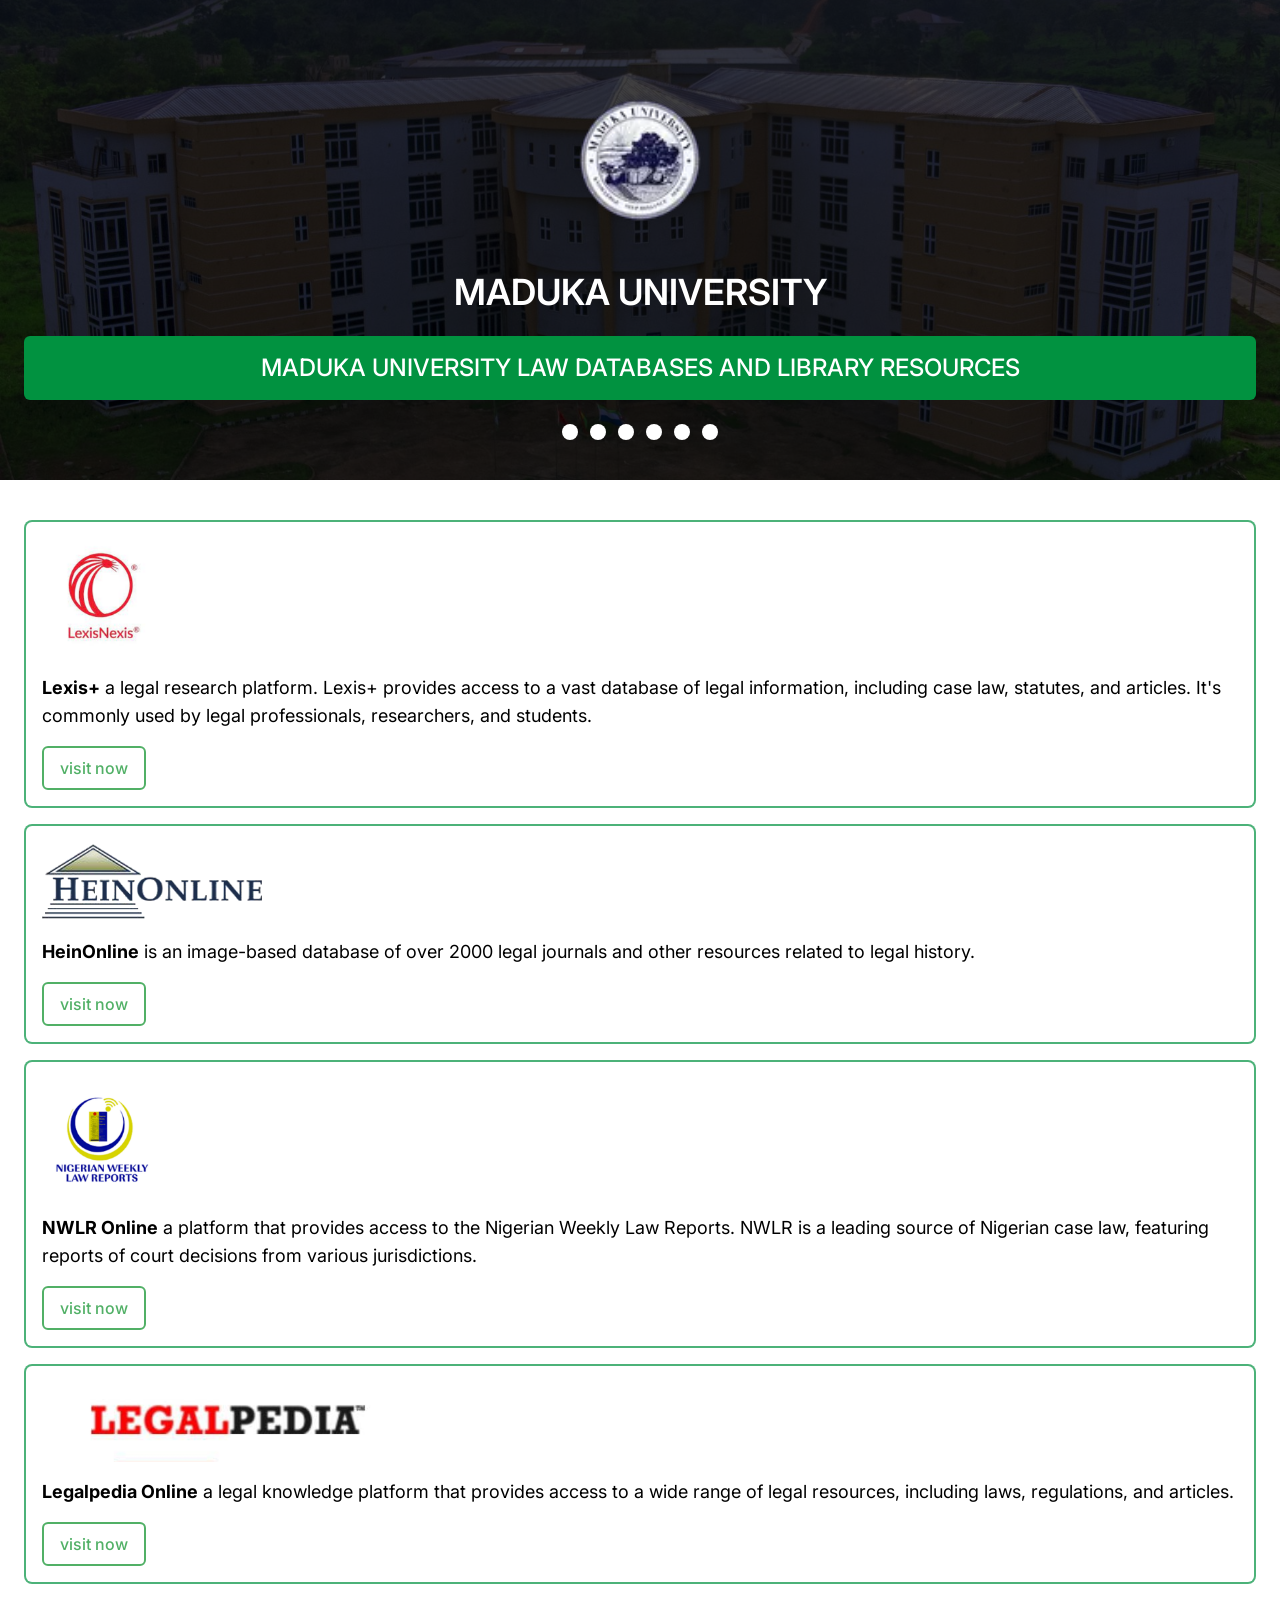
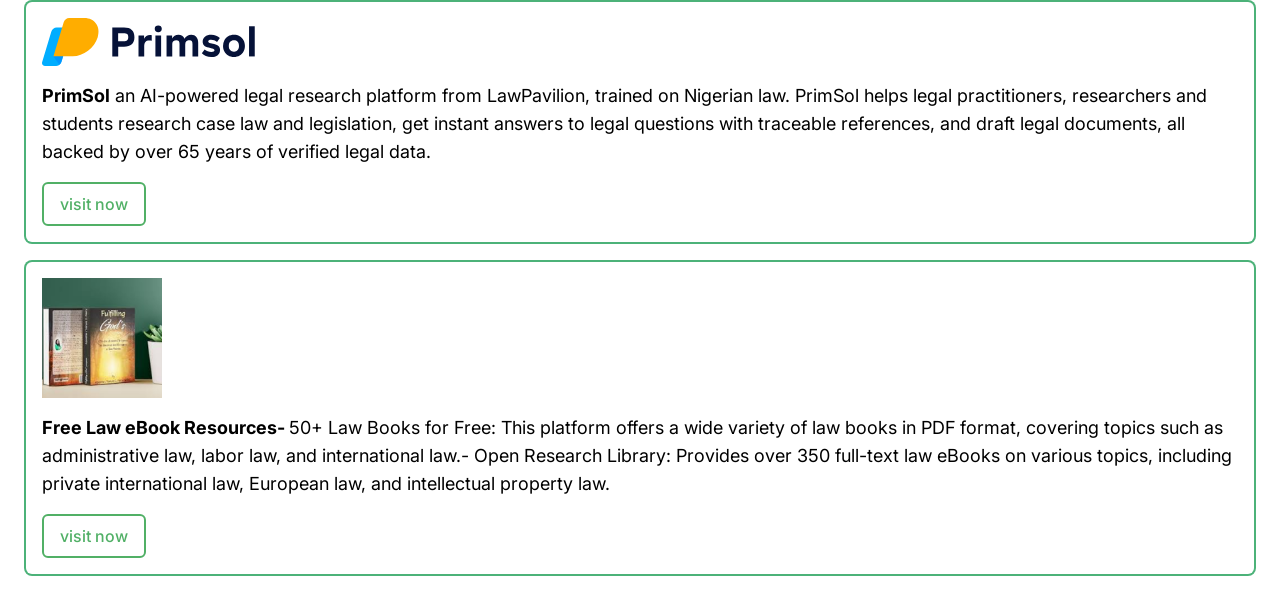
==== commit 5c38cb42: "Update heading and reorder cards (HeinOnline 2nd, Free Law eBooks last) Co-Authored-By: Claude Sonne" ====
--- a/page.html
+++ b/page.html
@@ -11,5 +11,5 @@
 <link href="assets/index-Bzq4hoVD.css" rel="stylesheet"/>
 <style id="_goober"> @keyframes go2264125279{from{transform:scale(0) rotate(45deg);opacity:0;}to{transform:scale(1) rotate(45deg);opacity:1;}}@keyframes go3020080000{from{transform:scale(0);opacity:0;}to{transform:scale(1);opacity:1;}}@keyframes go463499852{from{transform:scale(0) rotate(90deg);opacity:0;}to{transform:scale(1) rotate(90deg);opacity:1;}}@keyframes go1268368563{from{transform:rotate(0deg);}to{transform:rotate(360deg);}}@keyframes go1310225428{from{transform:scale(0) rotate(45deg);opacity:0;}to{transform:scale(1) rotate(45deg);opacity:1;}}@keyframes go651618207{0%{height:0;width:0;opacity:0;}40%{height:0;width:6px;opacity:1;}100%{opacity:1;height:10px;}}@keyframes go901347462{from{transform:scale(0.6);opacity:0.4;}to{transform:scale(1);opacity:1;}}.go4109123758{z-index:9999;}.go4109123758 > *{pointer-events:auto;}</style></head>
 <body>
-<div id="root"><div><div class="bg-[url(/maduka.jpg)] bg-black/75 bg-blend-overlay bg-cover bg-center py-10 px-3 md:px-6"><img alt="Maduka University" class="mx-auto size-20 sm:size-30 md:size-40 rounded-md mt-10" src="/assets/mulogo.webp"/><h1 class="text-lg sm:text-2xl md:text-4xl font-semibold text-center mt-4 py-4 px-2 text-white">MADUKA UNIVERSITY</h1><h2 class="text-lg md:text-2xl font-medium bg-[#019240] text-white text-center mt-2 py-4 px-4 rounded-md max-w-7xl mx-auto">DIRECTORY OF MADUKA UNIVERSITY LAW ELECTRONIC DATABASES AND LIBRARY RESOURCES</h2><div class="mt-6 w-fit flex items-center gap-3 mx-auto"><div class="bg-white size-3 md:size-4 rounded-full animate-pulse"></div><div class="bg-white size-3 md:size-4 rounded-full animate-pulse"></div><div class="bg-white size-3 md:size-4 rounded-full animate-pulse"></div><div class="bg-white size-3 md:size-4 rounded-full animate-pulse"></div><div class="bg-white size-3 md:size-4 rounded-full animate-pulse"></div><div class="bg-white size-3 md:size-4 rounded-full animate-pulse"></div></div></div><div class="max-w-7xl mx-auto p-4 md:p-6 mt-4"><div class="flex flex-col gap-4"><div class="bg-[#019240]/70 p-0.5 rounded-lg hover:scale-[102%_102%_102%] transition duration-200"><div class="bg-white rounded-md p-4"><img alt="Lexis+" class="size-20 md:size-30 object-cover object-center" src="assets/lexisNexis-DkxVz73U.png"/><p class="mt-4 md:text-lg"><span class="font-bold">Lexis+</span> a legal research platform. Lexis+ provides access to a vast database of legal information, including case law, statutes, and articles. It's commonly used by legal professionals, researchers, and students.</p><a class="py-2 px-4 mt-4 border-[#51b066] border-2 text-[#51b066] hover:bg-[#51b066] transition duration-300 hover:text-white block w-fit rounded-md font-medium" href="https://plus.lexis.com/uk" target="_blank">visit now</a></div></div><div class="bg-[#019240]/70 p-0.5 rounded-lg hover:scale-[102%_102%_102%] transition duration-200"><div class="bg-white rounded-md p-4"><img alt="NWLR Online" class="size-20 md:size-30 object-cover object-center" src="assets/NWLR-CiAnvEid.png"/><p class="mt-4 md:text-lg"><span class="font-bold">NWLR Online</span> a platform that provides access to the Nigerian Weekly Law Reports. NWLR is a leading source of Nigerian case law, featuring reports of court decisions from various jurisdictions.</p><a class="py-2 px-4 mt-4 border-[#51b066] border-2 text-[#51b066] hover:bg-[#51b066] transition duration-300 hover:text-white block w-fit rounded-md font-medium" href="https://nwlronline.com/auth/login" target="_blank">visit now</a></div></div><div class="bg-[#019240]/70 p-0.5 rounded-lg hover:scale-[102%_102%_102%] transition duration-200"><div class="bg-white rounded-md p-4"><img alt="Legalpedia Online" class="h-20" src="assets/legalPedia-B7PA20Cq.png"/><p class="mt-4 md:text-lg"><span class="font-bold">Legalpedia Online</span> a legal knowledge platform that provides access to a wide range of legal resources, including laws, regulations, and articles.</p><a class="py-2 px-4 mt-4 border-[#51b066] border-2 text-[#51b066] hover:bg-[#51b066] transition duration-300 hover:text-white block w-fit rounded-md font-medium" href="https://legalpediaresources.com " target="_blank">visit now</a></div></div><div class="bg-[#019240]/70 p-0.5 rounded-lg hover:scale-[102%_102%_102%] transition duration-200"><div class="bg-white rounded-md p-4"><img alt="Free Law eBook Resources- " class="size-20 md:size-30 object-cover object-center" src="assets/freeEbooks-CNn2TkH9.png"/><p class="mt-4 md:text-lg"><span class="font-bold">Free Law eBook Resources- </span> 50+ Law Books for Free: This platform offers a wide variety of law books in PDF format, covering topics such as administrative law, labor law, and international law.- Open Research Library: Provides over 350 full-text law eBooks on various topics, including private international law, European law, and intellectual property law.</p><a class="py-2 px-4 mt-4 border-[#51b066] border-2 text-[#51b066] hover:bg-[#51b066] transition duration-300 hover:text-white block w-fit rounded-md font-medium" href="https://directory.doabooks.org/discover?query=Law&amp;locale-attribute=en" target="_blank">visit now</a></div></div><div class="bg-[#019240]/70 p-0.5 rounded-lg hover:scale-[102%_102%_102%] transition duration-200"><div class="bg-white rounded-md p-4"><img alt="PrimSol" style="height:3rem" src="assets/primsol.svg"/><p class="mt-4 md:text-lg"><span class="font-bold">PrimSol</span> an AI-powered legal research platform from LawPavilion, trained on Nigerian law. PrimSol helps legal practitioners, researchers and students research case law and legislation, get instant answers to legal questions with traceable references, and draft legal documents, all backed by over 65 years of verified legal data.</p><a class="py-2 px-4 mt-4 border-[#51b066] border-2 text-[#51b066] hover:bg-[#51b066] transition duration-300 hover:text-white block w-fit rounded-md font-medium" href="https://primsol.lawpavilion.com/" target="_blank">visit now</a></div></div><div class="bg-[#019240]/70 p-0.5 rounded-lg hover:scale-[102%_102%_102%] transition duration-200"><div class="bg-white rounded-md p-4"><img alt="HeinOnline" class="h-20" src="assets/heinonline.png"/><p class="mt-4 md:text-lg"><span class="font-bold">HeinOnline</span> is an image-based database of over 2000 legal journals and other resources related to legal history.</p><a class="py-2 px-4 mt-4 border-[#51b066] border-2 text-[#51b066] hover:bg-[#51b066] transition duration-300 hover:text-white block w-fit rounded-md font-medium" href="https://wikipedialibrary.wmflabs.org/partners/33/" target="_blank">visit now</a></div></div></div></div></div><div id="_rht_toaster" style="position: fixed; z-index: 9999; inset: 16px; pointer-events: none;"></div></div>
+<div id="root"><div><div class="bg-[url(/maduka.jpg)] bg-black/75 bg-blend-overlay bg-cover bg-center py-10 px-3 md:px-6"><img alt="Maduka University" class="mx-auto size-20 sm:size-30 md:size-40 rounded-md mt-10" src="/assets/mulogo.webp"/><h1 class="text-lg sm:text-2xl md:text-4xl font-semibold text-center mt-4 py-4 px-2 text-white">MADUKA UNIVERSITY</h1><h2 class="text-lg md:text-2xl font-medium bg-[#019240] text-white text-center mt-2 py-4 px-4 rounded-md max-w-7xl mx-auto">MADUKA UNIVERSITY LAW DATABASES AND LIBRARY RESOURCES</h2><div class="mt-6 w-fit flex items-center gap-3 mx-auto"><div class="bg-white size-3 md:size-4 rounded-full animate-pulse"></div><div class="bg-white size-3 md:size-4 rounded-full animate-pulse"></div><div class="bg-white size-3 md:size-4 rounded-full animate-pulse"></div><div class="bg-white size-3 md:size-4 rounded-full animate-pulse"></div><div class="bg-white size-3 md:size-4 rounded-full animate-pulse"></div><div class="bg-white size-3 md:size-4 rounded-full animate-pulse"></div></div></div><div class="max-w-7xl mx-auto p-4 md:p-6 mt-4"><div class="flex flex-col gap-4"><div class="bg-[#019240]/70 p-0.5 rounded-lg hover:scale-[102%_102%_102%] transition duration-200"><div class="bg-white rounded-md p-4"><img alt="Lexis+" class="size-20 md:size-30 object-cover object-center" src="assets/lexisNexis-DkxVz73U.png"/><p class="mt-4 md:text-lg"><span class="font-bold">Lexis+</span> a legal research platform. Lexis+ provides access to a vast database of legal information, including case law, statutes, and articles. It's commonly used by legal professionals, researchers, and students.</p><a class="py-2 px-4 mt-4 border-[#51b066] border-2 text-[#51b066] hover:bg-[#51b066] transition duration-300 hover:text-white block w-fit rounded-md font-medium" href="https://plus.lexis.com/uk" target="_blank">visit now</a></div></div><div class="bg-[#019240]/70 p-0.5 rounded-lg hover:scale-[102%_102%_102%] transition duration-200"><div class="bg-white rounded-md p-4"><img alt="HeinOnline" class="h-20" src="assets/heinonline.png"/><p class="mt-4 md:text-lg"><span class="font-bold">HeinOnline</span> is an image-based database of over 2000 legal journals and other resources related to legal history.</p><a class="py-2 px-4 mt-4 border-[#51b066] border-2 text-[#51b066] hover:bg-[#51b066] transition duration-300 hover:text-white block w-fit rounded-md font-medium" href="https://wikipedialibrary.wmflabs.org/partners/33/" target="_blank">visit now</a></div></div><div class="bg-[#019240]/70 p-0.5 rounded-lg hover:scale-[102%_102%_102%] transition duration-200"><div class="bg-white rounded-md p-4"><img alt="NWLR Online" class="size-20 md:size-30 object-cover object-center" src="assets/NWLR-CiAnvEid.png"/><p class="mt-4 md:text-lg"><span class="font-bold">NWLR Online</span> a platform that provides access to the Nigerian Weekly Law Reports. NWLR is a leading source of Nigerian case law, featuring reports of court decisions from various jurisdictions.</p><a class="py-2 px-4 mt-4 border-[#51b066] border-2 text-[#51b066] hover:bg-[#51b066] transition duration-300 hover:text-white block w-fit rounded-md font-medium" href="https://nwlronline.com/auth/login" target="_blank">visit now</a></div></div><div class="bg-[#019240]/70 p-0.5 rounded-lg hover:scale-[102%_102%_102%] transition duration-200"><div class="bg-white rounded-md p-4"><img alt="Legalpedia Online" class="h-20" src="assets/legalPedia-B7PA20Cq.png"/><p class="mt-4 md:text-lg"><span class="font-bold">Legalpedia Online</span> a legal knowledge platform that provides access to a wide range of legal resources, including laws, regulations, and articles.</p><a class="py-2 px-4 mt-4 border-[#51b066] border-2 text-[#51b066] hover:bg-[#51b066] transition duration-300 hover:text-white block w-fit rounded-md font-medium" href="https://legalpediaresources.com " target="_blank">visit now</a></div></div><div class="bg-[#019240]/70 p-0.5 rounded-lg hover:scale-[102%_102%_102%] transition duration-200"><div class="bg-white rounded-md p-4"><img alt="PrimSol" style="height:3rem" src="assets/primsol.svg"/><p class="mt-4 md:text-lg"><span class="font-bold">PrimSol</span> an AI-powered legal research platform from LawPavilion, trained on Nigerian law. PrimSol helps legal practitioners, researchers and students research case law and legislation, get instant answers to legal questions with traceable references, and draft legal documents, all backed by over 65 years of verified legal data.</p><a class="py-2 px-4 mt-4 border-[#51b066] border-2 text-[#51b066] hover:bg-[#51b066] transition duration-300 hover:text-white block w-fit rounded-md font-medium" href="https://primsol.lawpavilion.com/" target="_blank">visit now</a></div></div><div class="bg-[#019240]/70 p-0.5 rounded-lg hover:scale-[102%_102%_102%] transition duration-200"><div class="bg-white rounded-md p-4"><img alt="Free Law eBook Resources- " class="size-20 md:size-30 object-cover object-center" src="assets/freeEbooks-CNn2TkH9.png"/><p class="mt-4 md:text-lg"><span class="font-bold">Free Law eBook Resources- </span> 50+ Law Books for Free: This platform offers a wide variety of law books in PDF format, covering topics such as administrative law, labor law, and international law.- Open Research Library: Provides over 350 full-text law eBooks on various topics, including private international law, European law, and intellectual property law.</p><a class="py-2 px-4 mt-4 border-[#51b066] border-2 text-[#51b066] hover:bg-[#51b066] transition duration-300 hover:text-white block w-fit rounded-md font-medium" href="https://directory.doabooks.org/discover?query=Law&amp;locale-attribute=en" target="_blank">visit now</a></div></div></div></div></div><div id="_rht_toaster" style="position: fixed; z-index: 9999; inset: 16px; pointer-events: none;"></div></div>
 </body></html>
